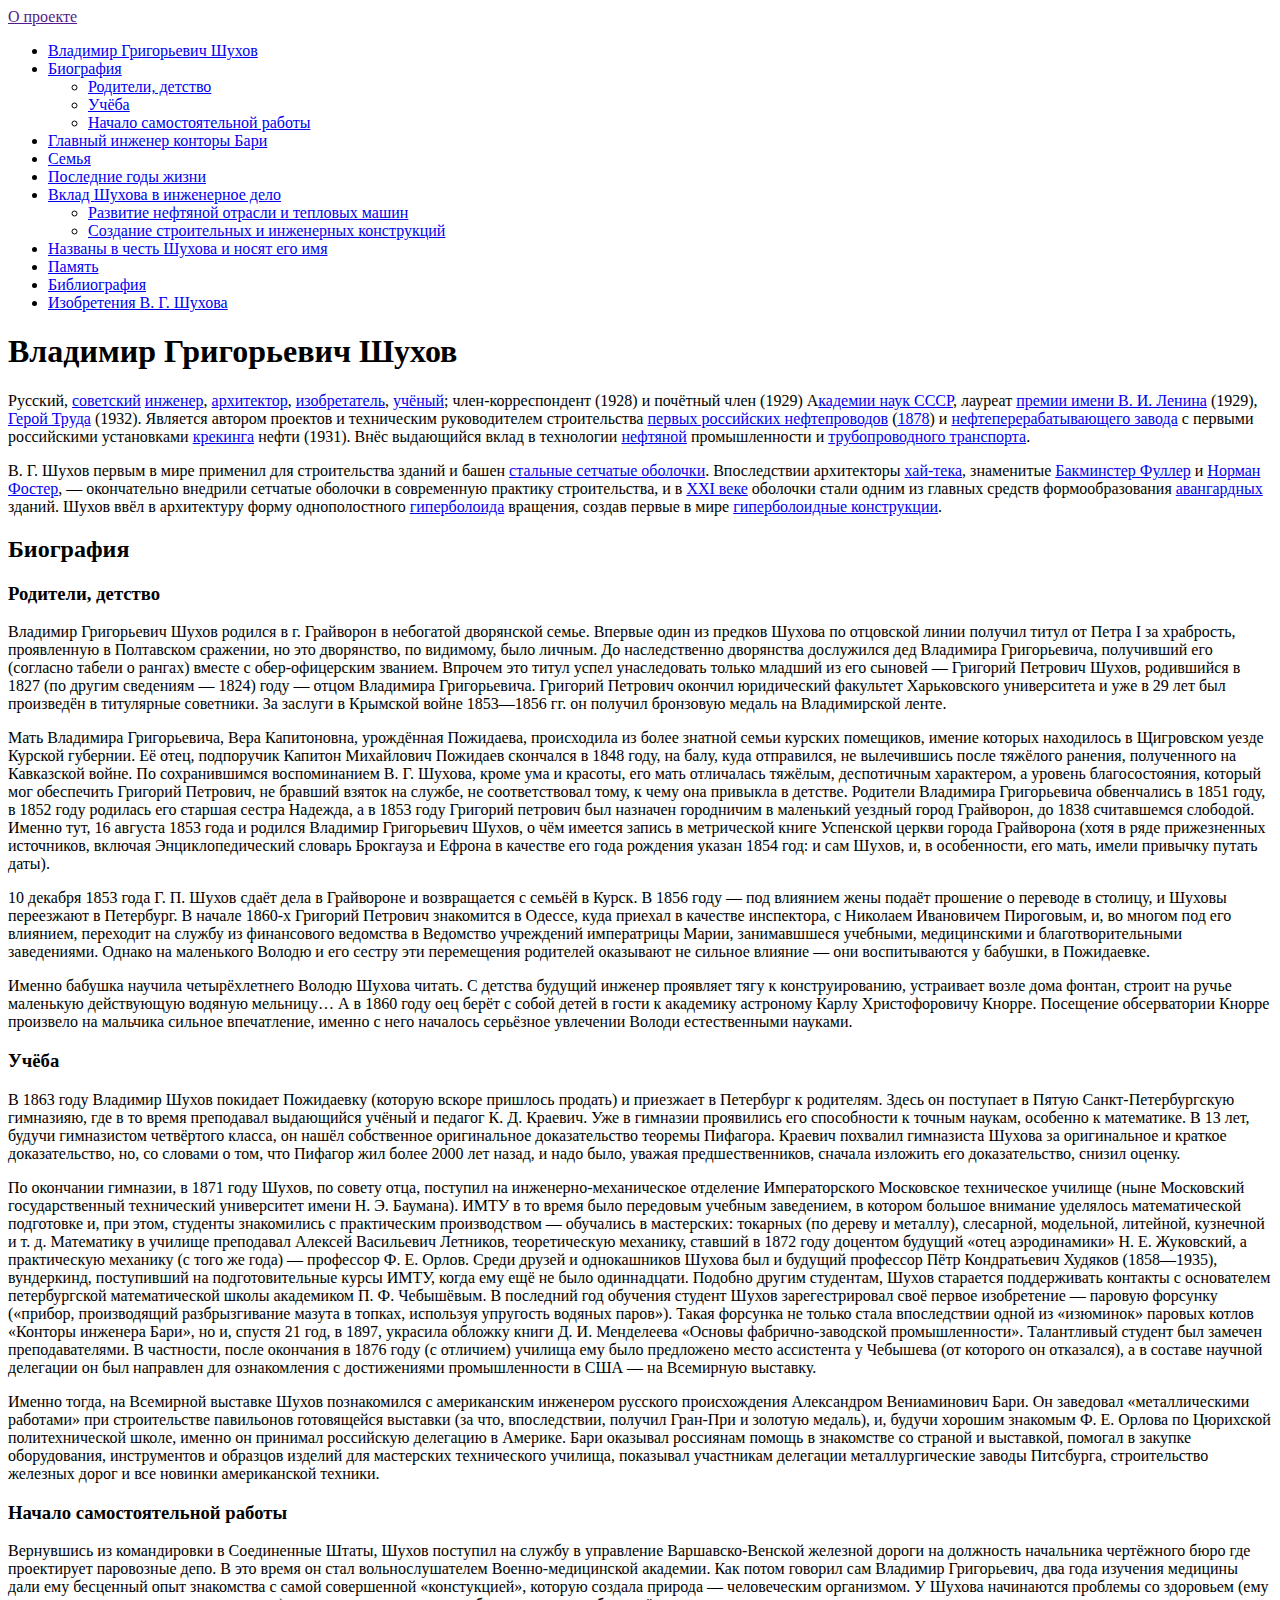
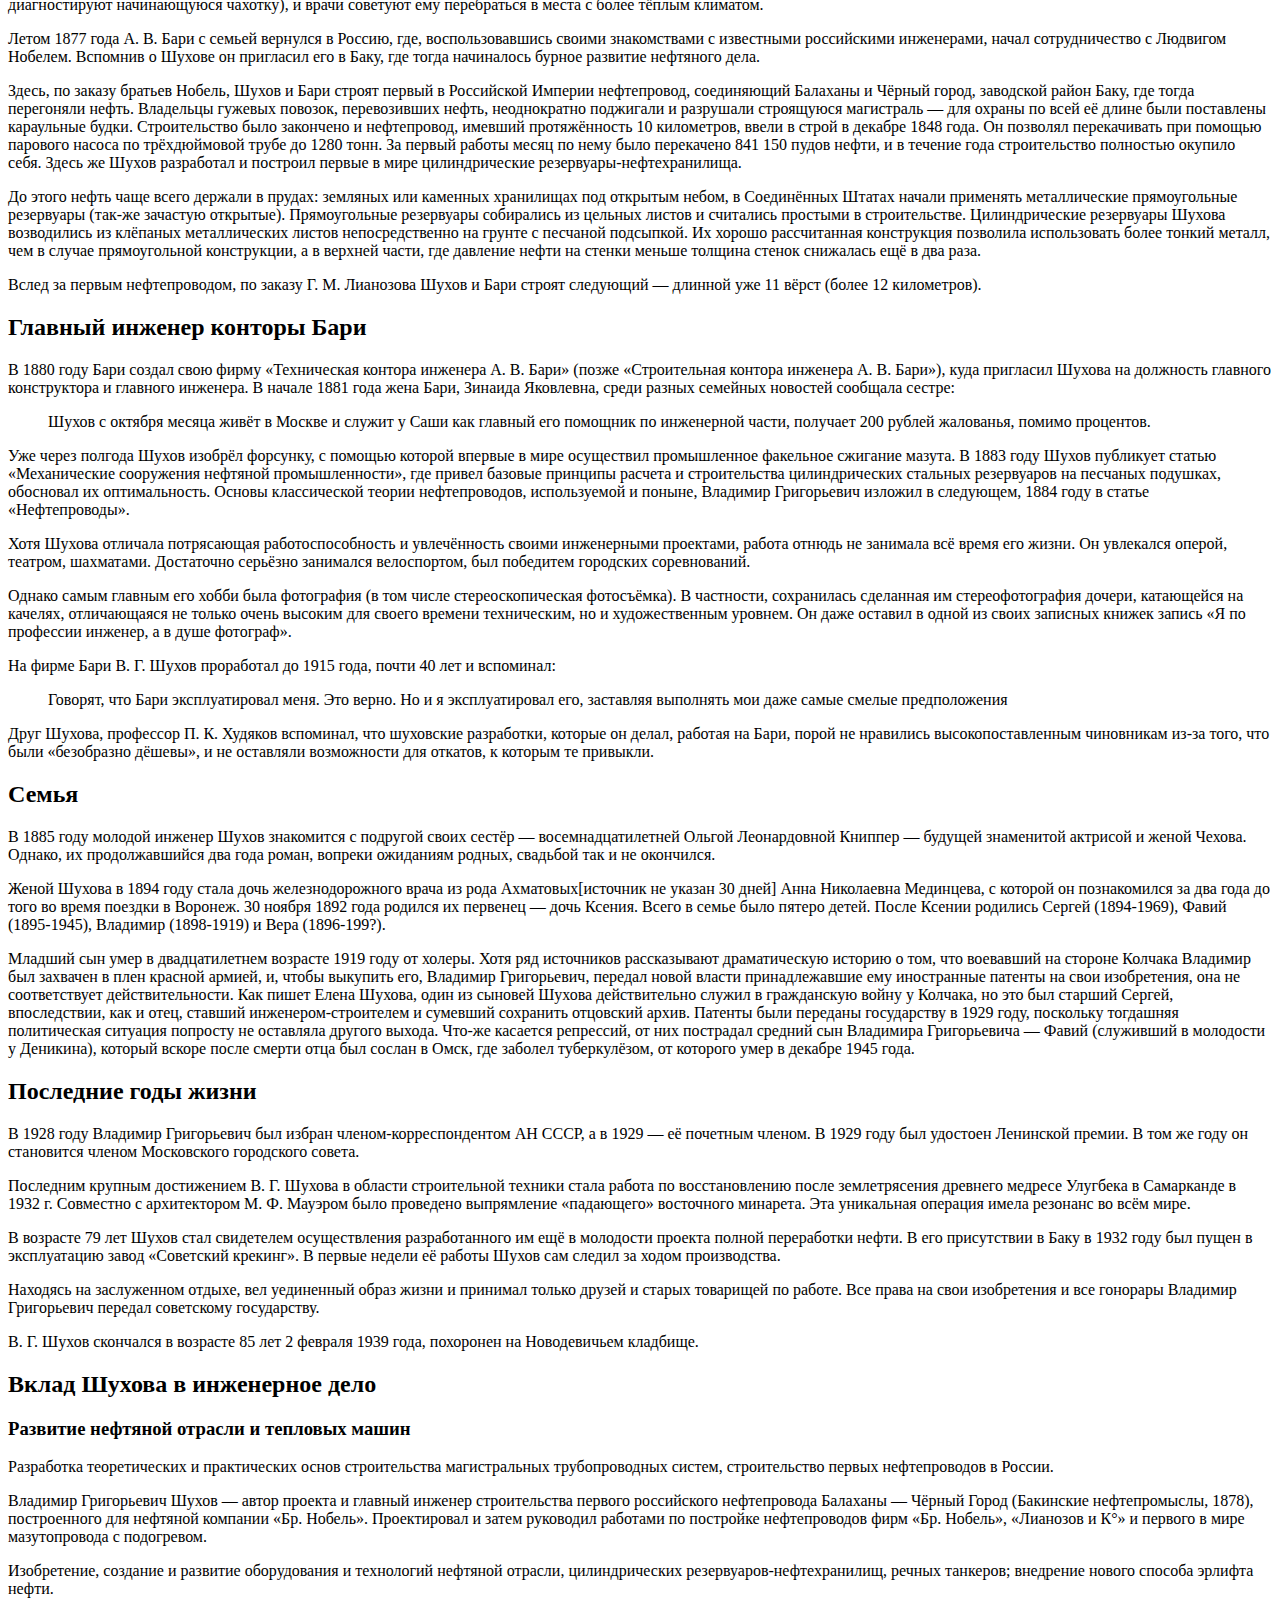
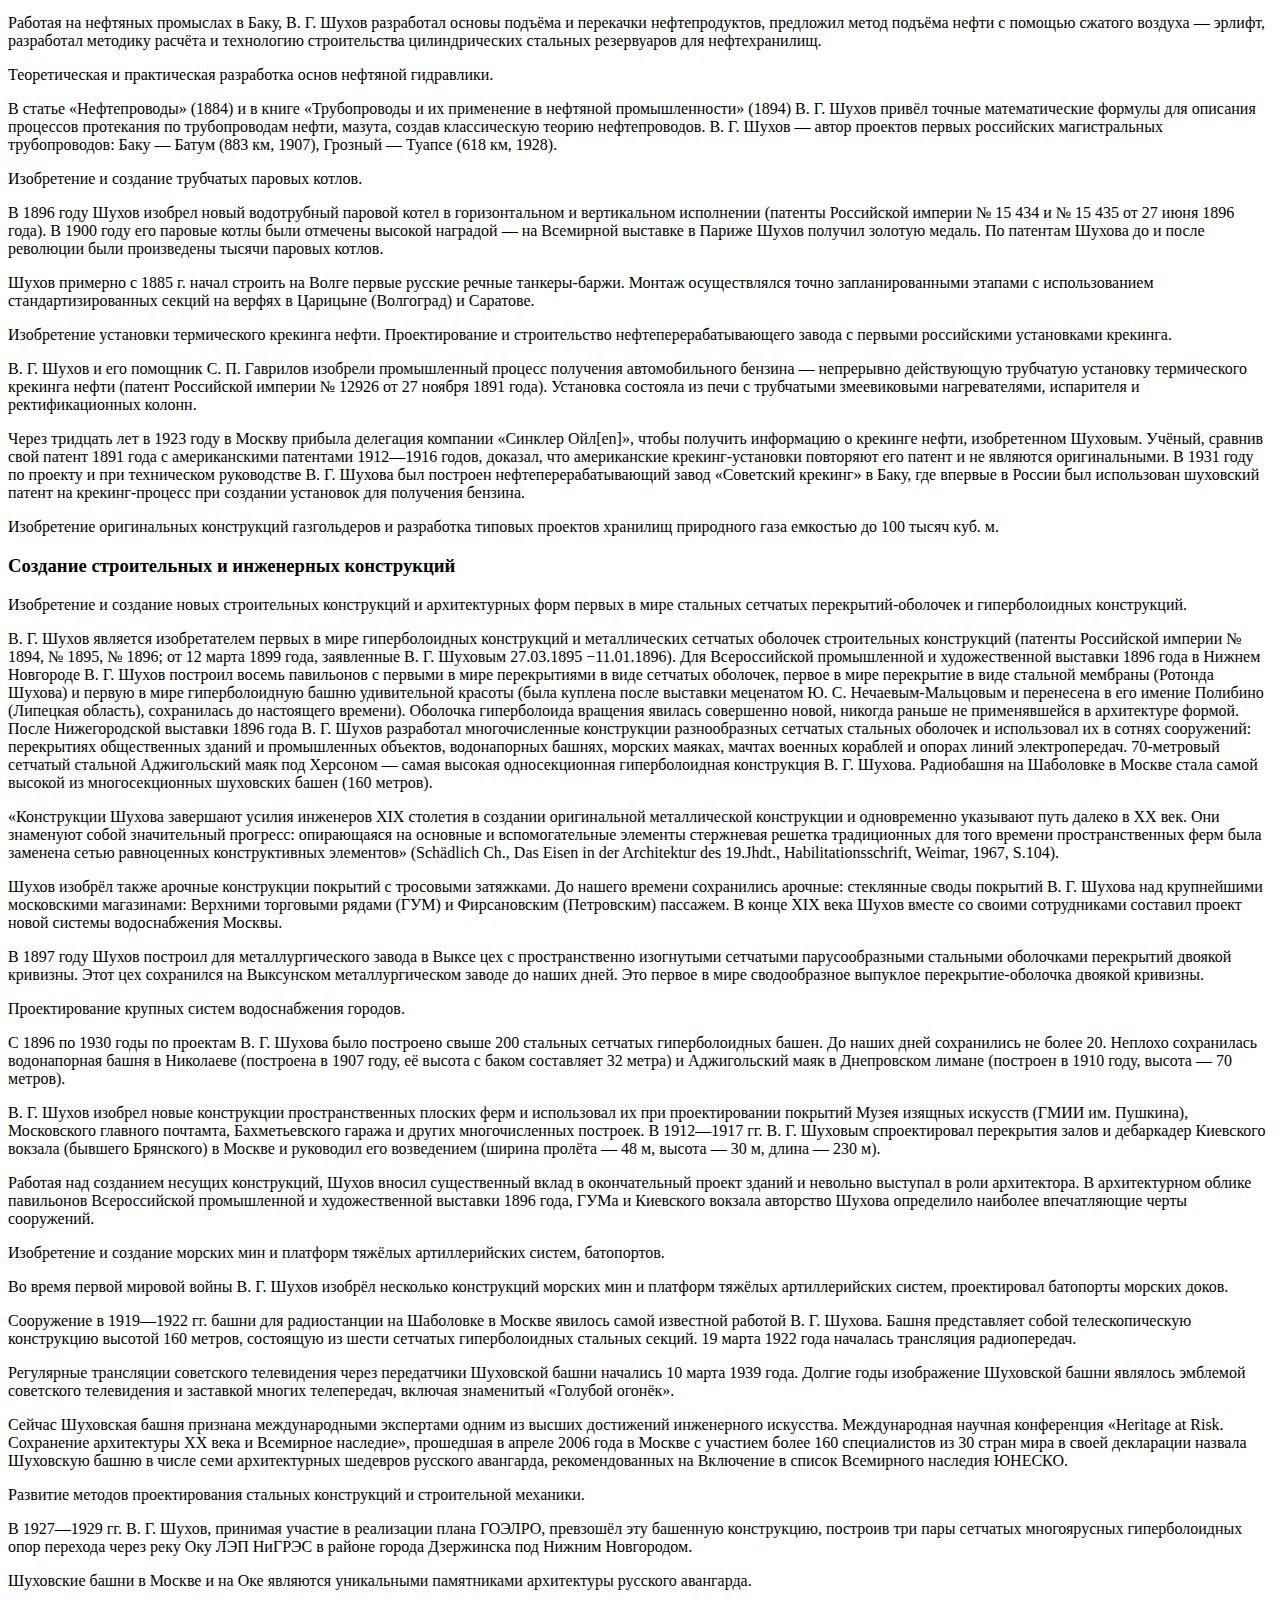
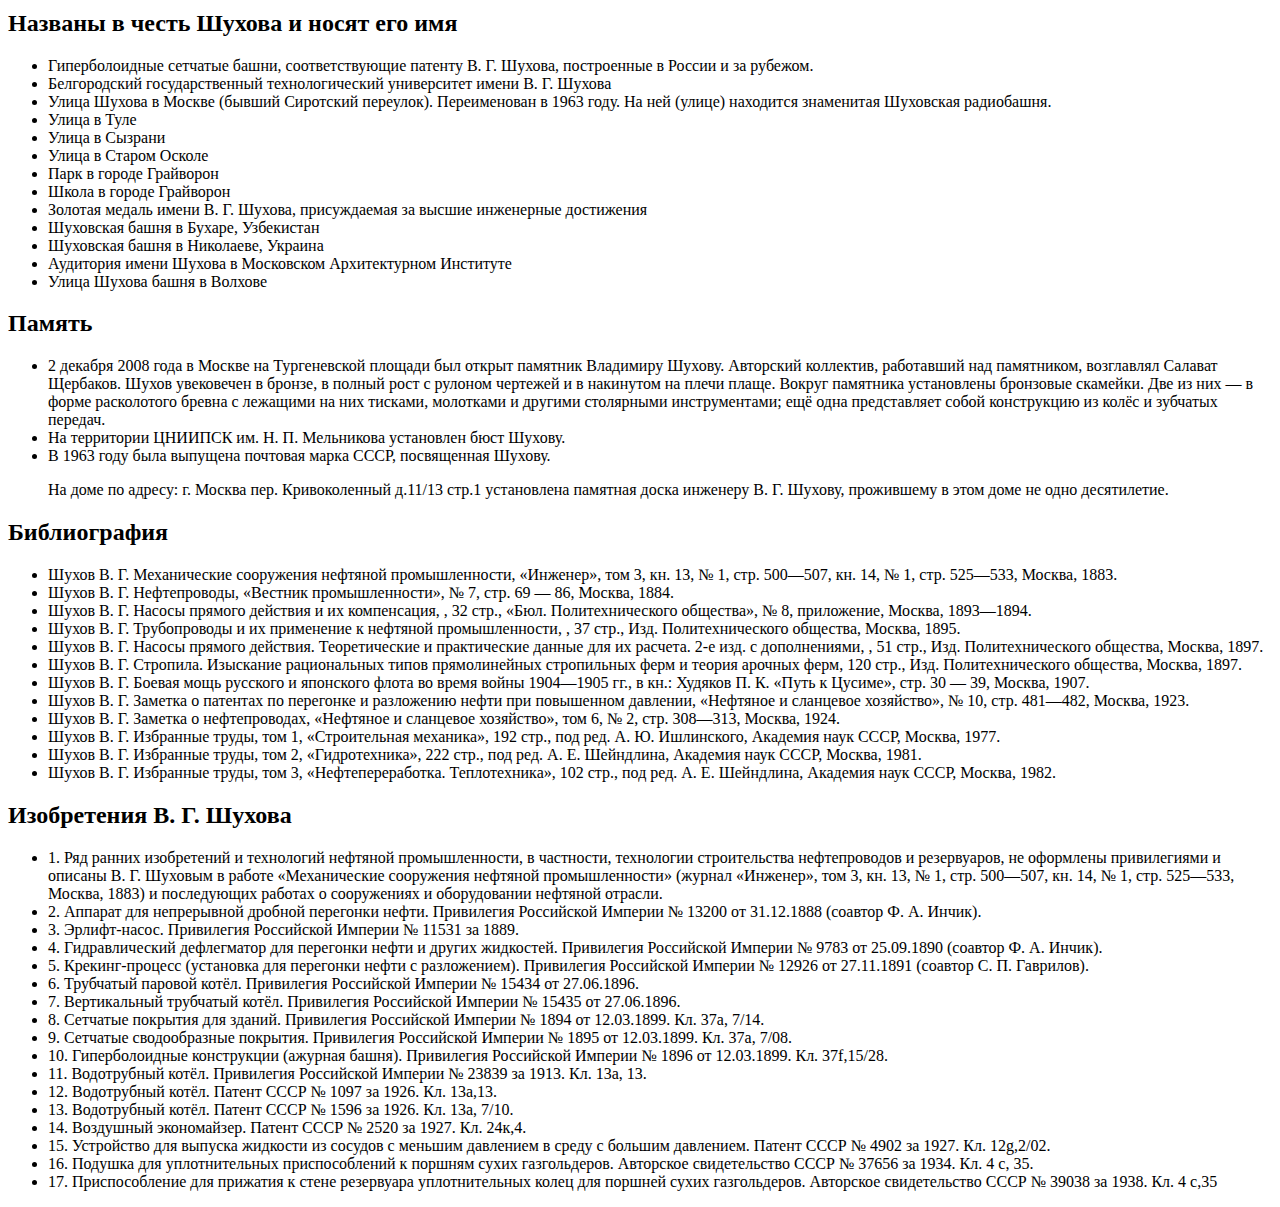
==== itsmeyuleek/shukhov.html @ c59029e2 "создала новый файл Шухов" ====
<!DOCTYPE html>
<html>

  <head>
    <meta charset="utf-8">
    <meta name="viewport" content="width=device-width">
    <title>Владимир Григорьевич Шухов</title>
    <link rel="stylesheet" href="stylesheets/style.css">
    <link href="https://fonts.googleapis.com/css?family=PT+Sans+Caption:400,700|PT+Sans:400,400i,700,700i&subset=cyrillic" rel="stylesheet">
    <script src="javascripts/jquery-3.1.1.js" charset="utf-8"></script>
    <script src="javascripts/sidebar.js" charset="utf-8"></script>
    <script src="javascripts/gallery.js" charset="utf-8"></script>
  </head>

  <body>

    <nav class="menubar">
      <a class="logo"href="#"></a>
      <a href="">О проекте</a>
    </nav>

    <nav class="sidebar">
      <ul>
        <li>
          <a href="#s1">Владимир Григорьевич Шухов</a>
        </li>

        <li>
          <a href="#s2">Биография</a>

          <ul>
            <li>
              <a href="#s2s1">Родители, детство</a>
            </li>

            <li>
              <a href="#s2s2">Учёба</a>
            </li>

            <li>
              <a href="#s2s3">Начало самостоятельной работы</a>
            </li>
          </ul>
        </li>

        <li>
          <a href="#s3">Главный инженер конторы Бари</a>
        </li>

        <li>
          <a href="#s4">Семья</a>
        </li>

        <li>
          <a href="#s5">Последние годы жизни</a>
        </li>

        <li>
          <a href="#s6">Вклад Шухова в инженерное дело</a>
          <ul>
            <li>
              <a href="#s6s1">Развитие нефтяной отрасли и тепловых машин</a>
            </li>

            <li>
              <a href="#s6s2">Создание строительных и инженерных конструкций</a>
            </li>
          </ul>
        </li>

        <li>
          <a href="#s7">Названы в честь Шухова и носят его имя</a>
        </li>

        <li>
          <a href="#s8">Память</a>
        </li>

        <li>
          <a href="#s9">Библиография</a>
        </li>

        <li>
          <a href="#s10">Изобретения В. Г. Шухова</a>
        </li>
      </ul>
    </nav>

    <article>
      <h1 id="s1">Владимир Григорьевич Шухов</h1>
      <p>Русский, <a target="_blank" href="https://ru.wikipedia.org/wiki/%D0%A1%D0%BE%D0%B2%D0%B5%D1%82%D1%81%D0%BA%D0%B8%D0%B9">советский</a> <a target="_blank" href="https://ru.wikipedia.org/wiki/%D0%98%D0%BD%D0%B6%D0%B5%D0%BD%D0%B5%D1%80">инженер</a>, <a target="_blank" href="https://ru.wikipedia.org/wiki/%D0%90%D1%80%D1%85%D0%B8%D1%82%D0%B5%D0%BA%D1%82%D0%BE%D1%80">архитектор</a>, <a target="_blank" href="https://ru.wikipedia.org/wiki/%D0%98%D0%B7%D0%BE%D0%B1%D1%80%D0%B5%D1%82%D0%B0%D1%82%D0%B5%D0%BB%D1%8C">изобретатель</a>, <a target="_blank" href="https://ru.wikipedia.org/wiki/%D0%A3%D1%87%D1%91%D0%BD%D1%8B%D0%B9">учёный</a>; член-корреспондент (1928) и почётный член (1929) А<a target="_blank" href="https://ru.wikipedia.org/wiki/%D0%90%D0%BA%D0%B0%D0%B4%D0%B5%D0%BC%D0%B8%D1%8F_%D0%BD%D0%B0%D1%83%D0%BA_%D0%A1%D0%A1%D0%A1%D0%A0">кадемии наук СССР</a>, лауреат <a target="_blank" href="https://ru.wikipedia.org/wiki/%D0%9B%D0%B0%D1%83%D1%80%D0%B5%D0%B0%D1%82%D1%8B_%D0%BF%D1%80%D0%B5%D0%BC%D0%B8%D0%B8_%D0%B8%D0%BC%D0%B5%D0%BD%D0%B8_%D0%92._%D0%98._%D0%9B%D0%B5%D0%BD%D0%B8%D0%BD%D0%B0">премии имени В. И. Ленина</a> (1929), <a target="_blank" href="https://ru.wikipedia.org/wiki/%D0%93%D0%B5%D1%80%D0%BE%D0%B9_%D0%A2%D1%80%D1%83%D0%B4%D0%B0">Герой Труда</a> (1932). Является автором проектов и техническим руководителем строительства <a target="_blank" href="https://ru.wikipedia.org/wiki/%D0%9D%D0%B5%D1%84%D1%82%D0%B5%D0%BF%D1%80%D0%BE%D0%B2%D0%BE%D0%B4_%D0%91%D0%B0%D0%BB%D0%B0%D1%85%D0%B0%D0%BD%D1%8B_%E2%80%94_%D0%A7%D1%91%D1%80%D0%BD%D1%8B%D0%B9_%D0%B3%D0%BE%D1%80%D0%BE%D0%B4">первых российских нефтепроводов</a> (<a target="_blank" href="https://ru.wikipedia.org/wiki/1878_%D0%B3%D0%BE%D0%B4">1878</a>) и <a target="_blank" href="https://ru.wikipedia.org/wiki/%D0%9D%D0%B5%D1%84%D1%82%D0%B5%D0%BF%D0%B5%D1%80%D0%B5%D1%80%D0%B0%D0%B1%D0%B0%D1%82%D1%8B%D0%B2%D0%B0%D1%8E%D1%89%D0%B8%D0%B9_%D0%B7%D0%B0%D0%B2%D0%BE%D0%B4">нефтеперерабатывающего завода</a> с первыми российскими установками <a target="_blank" href="https://ru.wikipedia.org/wiki/%D0%9A%D1%80%D0%B5%D0%BA%D0%B8%D0%BD%D0%B3">крекинга</a> нефти (1931). Внёс выдающийся вклад в технологии <a target="_blank" href="https://ru.wikipedia.org/wiki/%D0%9D%D0%B5%D1%84%D1%82%D1%8C">нефтяной</a> промышленности и <a target="_blank" href="https://ru.wikipedia.org/wiki/%D0%9D%D0%B5%D1%84%D1%82%D0%B5%D0%BF%D1%80%D0%BE%D0%B2%D0%BE%D0%B4">трубопроводного транспорта</a>.</p>
      <p>В. Г. Шухов первым в мире применил для строительства зданий и башен <a target="_blank" href="https://ru.wikipedia.org/wiki/%D0%A1%D0%B5%D1%82%D1%87%D0%B0%D1%82%D0%B0%D1%8F_%D0%BE%D0%B1%D0%BE%D0%BB%D0%BE%D1%87%D0%BA%D0%B0_(%D0%B0%D1%80%D1%85%D0%B8%D1%82%D0%B5%D0%BA%D1%82%D1%83%D1%80%D0%B0)">стальные сетчатые оболочки</a>. Впоследствии архитекторы <a target="_blank" href="https://ru.wikipedia.org/wiki/%D0%A5%D0%B0%D0%B9-%D1%82%D0%B5%D0%BA_(%D1%81%D1%82%D0%B8%D0%BB%D1%8C)">хай-тека</a>, знаменитые <a target="_blank" href="https://ru.wikipedia.org/wiki/%D0%A4%D1%83%D0%BB%D0%BB%D0%B5%D1%80,_%D0%A0%D0%B8%D1%87%D0%B0%D1%80%D0%B4_%D0%91%D0%B0%D0%BA%D0%BC%D0%B8%D0%BD%D1%81%D1%82%D0%B5%D1%80">Бакминстер Фуллер</a> и <a target="_blank" href="https://ru.wikipedia.org/wiki/%D0%A4%D0%BE%D1%81%D1%82%D0%B5%D1%80,_%D0%9D%D0%BE%D1%80%D0%BC%D0%B0%D0%BD">Норман Фостер</a>, — окончательно внедрили сетчатые оболочки в современную практику строительства, и в <a target="_blank" href="https://ru.wikipedia.org/wiki/XXI_%D0%B2%D0%B5%D0%BA">XXI веке</a> оболочки стали одним из главных средств формообразования <a target="_blank" href="https://ru.wikipedia.org/wiki/%D0%90%D0%B2%D0%B0%D0%BD%D0%B3%D0%B0%D1%80%D0%B4_(%D0%B8%D1%81%D0%BA%D1%83%D1%81%D1%81%D1%82%D0%B2%D0%BE)">авангардных</a> зданий. Шухов ввёл в архитектуру форму однополостного <a target="_blank" href="https://ru.wikipedia.org/wiki/%D0%93%D0%B8%D0%BF%D0%B5%D1%80%D0%B1%D0%BE%D0%BB%D0%BE%D0%B8%D0%B4">гиперболоида</a> вращения, создав первые в мире <a target="_blank" href="https://ru.wikipedia.org/wiki/%D0%93%D0%B8%D0%BF%D0%B5%D1%80%D0%B1%D0%BE%D0%BB%D0%BE%D0%B8%D0%B4%D0%BD%D1%8B%D0%B5_%D0%BA%D0%BE%D0%BD%D1%81%D1%82%D1%80%D1%83%D0%BA%D1%86%D0%B8%D0%B8">гиперболоидные конструкции</a>.</p>

      <h2 id="s2">Биография</h2>
      
      <h3 id="s2s1">Родители, детство</h3>
      <p>Владимир Григорьевич Шухов родился в г. Грайворон в небогатой дворянской семье. Впервые один из предков Шухова по отцовской линии получил титул от Петра I за храбрость, проявленную в Полтавском сражении, но это дворянство, по видимому, было личным. До наследственно дворянства дослужился дед Владимира Григорьевича, получивший его (согласно табели о рангах) вместе с обер-офицерским званием. Впрочем это титул успел унаследовать только младший из его сыновей — Григорий Петрович Шухов, родившийся в 1827 (по другим сведениям — 1824) году — отцом Владимира Григорьевича. Григорий Петрович окончил юридический факультет Харьковского университета и уже в 29 лет был произведён в титулярные советники. За заслуги в Крымской войне 1853—1856 гг. он получил бронзовую медаль на Владимирской ленте.</p>
      <p>Мать Владимира Григорьевича, Вера Капитоновна, урождённая Пожидаева, происходила из более знатной семьи курских помещиков, имение которых находилось в Щигровском уезде Курской губернии. Её отец, подпоручик Капитон Михайлович Пожидаев скончался в 1848 году, на балу, куда отправился, не вылечившись после тяжёлого ранения, полученного на Кавказской войне. По сохранившимся воспоминанием В. Г. Шухова, кроме ума и красоты, его мать отличалась тяжёлым, деспотичным характером, а уровень благосостояния, который мог обеспечить Григорий Петрович, не бравший взяток на службе, не соответствовал тому, к чему она привыкла в детстве. Родители Владимира Григорьевича обвенчались в 1851 году, в 1852 году родилась его старшая сестра Надежда, а в 1853 году Григорий петрович был назначен городничим в маленький уездный город Грайворон, до 1838 считавшемся слободой. Именно тут, 16 августа 1853 года и родился Владимир Григорьевич Шухов, о чём имеется запись в метрической книге Успенской церкви города Грайворона (хотя в ряде прижезненных источников, включая Энциклопедический словарь Брокгауза и Ефрона в качестве его года рождения указан 1854 год: и сам Шухов, и, в особенности, его мать, имели привычку путать даты).</p>
      <p>10 декабря 1853 года Г. П. Шухов сдаёт дела в Грайвороне и возвращается с семьёй в Курск. В 1856 году — под влиянием жены подаёт прошение о переводе в столицу, и Шуховы переезжают в Петербург. В начале 1860-х Григорий Петрович знакомится в Одессе, куда приехал в качестве инспектора, с Николаем Ивановичем Пироговым, и, во многом под его влиянием, переходит на службу из финансового ведомства в Ведомство учреждений императрицы Марии, занимавшшеся учебными, медицинскими и благотворительными заведениями. Однако на маленького Володю и его сестру эти перемещения родителей оказывают не сильное влияние — они воспитываются у бабушки, в Пожидаевке.</p>
      <p>Именно бабушка научила четырёхлетнего Володю Шухова читать. С детства будущий инженер проявляет тягу к конструированию, устраивает возле дома фонтан, строит на ручье маленькую действующую водяную мельницу… А в 1860 году оец берёт с собой детей в гости к академику астроному Карлу Христофоровичу Кнорре. Посещение обсерватории Кнорре произвело на мальчика сильное впечатление, именно с него началось серьёзное увлечении Володи естественными науками.</p>

      <h3 id="s2s2">Учёба</h3>
      <p>В 1863 году Владимир Шухов покидает Пожидаевку (которую вскоре пришлось продать) и приезжает в Петербург к родителям. Здесь он поступает в Пятую Санкт-Петербургскую гимназияю, где в то время преподавал выдающийся учёный и педагог К. Д. Краевич. Уже в гимназии проявились его способности к точным наукам, особенно к математике. В 13 лет, будучи гимназистом четвёртого класса, он нашёл собственное оригинальное доказательство теоремы Пифагора. Краевич похвалил гимназиста Шухова за оригинальное и краткое доказательство, но, со словами о том, что Пифагор жил более 2000 лет назад, и надо было, уважая предшественников, сначала изложить его доказательство, снизил оценку.</p>
      <p>По окончании гимназии, в 1871 году Шухов, по совету отца, поступил на инженерно-механическое отделение Императорского Московское техническое училище (ныне Московский государственный технический университет имени Н. Э. Баумана). ИМТУ в то время было передовым учебным заведением, в котором большое внимание уделялось математической подготовке и, при этом, студенты знакомились с практическим производством — обучались в мастерских: токарных (по дереву и металлу), слесарной, модельной, литейной, кузнечной и т. д. Математику в училище преподавал Алексей Васильевич Летников, теоретическую механику, ставший в 1872 году доцентом будущий «отец аэродинамики» Н. Е. Жуковский, а практическую механику (с того же года) — профессор Ф. Е. Орлов. Среди друзей и однокашников Шухова был и будущий профессор Пётр Кондратьевич Худяков (1858—1935), вундеркинд, поступивший на подготовительные курсы ИМТУ, когда ему ещё не было одиннадцати. Подобно другим студентам, Шухов старается поддерживать контакты с основателем петербургской математической школы академиком П. Ф. Чебышёвым. В последний год обучения студент Шухов зарегестрировал своё первое изобретение — паровую форсунку («прибор, производящий разбрызгивание мазута в топках, используя упругость водяных паров»). Такая форсунка не только стала впоследствии одной из «изюминок» паровых котлов «Конторы инженера Бари», но и, спустя 21 год, в 1897, украсила обложку книги Д. И. Менделеева «Основы фабрично-заводской промышленности». Талантливый студент был замечен преподавателями. В частности, после окончания в 1876 году (с отличием) училища ему было предложено место ассистента у Чебышева (от которого он отказался), а в составе научной делегации он был направлен для ознакомления с достижениями промышленности в США — на Всемирную выставку.</p>
      <p>Именно тогда, на Всемирной выставке Шухов познакомился с американским инженером русского происхождения Александром Вениаминович Бари. Он заведовал «металлическими работами» при строительстве павильонов готовящейся выставки (за что, впоследствии, получил Гран-При и золотую медаль), и, будучи хорошим знакомым Ф. Е. Орлова по Цюрихской политехнической школе, именно он принимал российскую делегацию в Америке. Бари оказывал россиянам помощь в знакомстве со страной и выставкой, помогал в закупке оборудования, инструментов и образцов изделий для мастерских технического училища, показывал участникам делегации металлургические заводы Питсбурга, строительство железных дорог и все новинки американской техники.</p>

      <h3 id="s2s3">Начало самостоятельной работы</h3>
      <p>Вернувшись из командировки в Соединенные Штаты, Шухов поступил на службу в управление Варшавско-Венской железной дороги на должность начальника чертёжного бюро где проектирует паровозные депо. В это время он стал вольнослушателем Военно-медицинской академии. Как потом говорил сам Владимир Григорьевич, два года изучения медицины дали ему бесценный опыт знакомства с самой совершенной «констукцией», которую создала природа — человеческим организмом. У Шухова начинаются проблемы со здоровьем (ему диагностируют начинающуюся чахотку), и врачи советуют ему перебраться в места с более тёплым климатом.</p>
      <p>Летом 1877 года А. В. Бари с семьей вернулся в Россию, где, воспользовавшись своими знакомствами с известными российскими инженерами, начал сотрудничество с Людвигом Нобелем. Вспомнив о Шухове он пригласил его в Баку, где тогда начиналось бурное развитие нефтяного дела.</p>
      <p>Здесь, по заказу братьев Нобель, Шухов и Бари строят первый в Российской Империи нефтепровод, соединяющий Балаханы и Чёрный город, заводской район Баку, где тогда перегоняли нефть. Владельцы гужевых повозок, перевозивших нефть, неоднократно поджигали и разрушали строящуюся магистраль — для охраны по всей её длине были поставлены караульные будки. Строительство было закончено и нефтепровод, имевший протяжённость 10 километров, ввели в строй в декабре 1848 года. Он позволял перекачивать при помощью парового насоса по трёхдюймовой трубе до 1280 тонн. За первый работы месяц по нему было перекачено 841 150 пудов нефти, и в течение года строительство полностью окупило себя. Здесь же Шухов разработал и построил первые в мире цилиндрические резервуары-нефтехранилища.</p>
      <p>До этого нефть чаще всего держали в прудах: земляных или каменных хранилищах под открытым небом, в Соединённых Штатах начали применять металлические прямоугольные резервуары (так-же зачастую открытые). Прямоугольные резервуары собирались из цельных листов и считались простыми в строительстве. Цилиндрические резервуары Шухова возводились из клёпаных металлических листов непосредственно на грунте с песчаной подсыпкой. Их хорошо рассчитанная конструкция позволила использовать более тонкий металл, чем в случае прямоугольной конструкции, а в верхней части, где давление нефти на стенки меньше толщина стенок снижалась ещё в два раза.</p>
      <p>Вслед за первым нефтепроводом, по заказу Г. М. Лианозова Шухов и Бари строят следующий — длинной уже 11 вёрст (более 12 километров).</p>

      <h2 id="s3">Главный инженер конторы Бари</h2>
      <p>В 1880 году Бари создал свою фирму «Техническая контора инженера А. В. Бари» (позже «Строительная контора инженера А. В. Бари»), куда пригласил Шухова на должность главного конструктора и главного инженера. В начале 1881 года жена Бари, Зинаида Яковлевна, среди разных семейных новостей сообщала сестре:</p>
      <blockquote>Шухов с октября месяца живёт в Москве и служит у Саши как главный его помощник по инженерной части, получает 200 рублей жалованья, помимо процентов.</blockquote>
      <p>Уже через полгода Шухов изобрёл форсунку, с помощью которой впервые в мире осуществил промышленное факельное сжигание мазута. В 1883 году Шухов публикует статью «Механические сооружения нефтяной промышленности», где привел базовые принципы расчета и строительства цилиндрических стальных резервуаров на песчаных подушках, обосновал их оптимальность. Основы классической теории нефтепроводов, используемой и поныне, Владимир Григорьевич изложил в следующем, 1884 году в статье «Нефтепроводы».</p>
      <p>Хотя Шухова отличала потрясающая работоспособность и увлечённость своими инженерными проектами, работа отнюдь не занимала всё время его жизни. Он увлекался оперой, театром, шахматами. Достаточно серьёзно занимался велоспортом, был победитем городских соревнований.</p>
      <p>Однако самым главным его хобби была фотография (в том числе стереоскопическая фотосъёмка). В частности, сохранилась сделанная им стереофотография дочери, катающейся на качелях, отличающаяся не только очень высоким для своего времени техническим, но и художественным уровнем. Он даже оставил в одной из своих записных книжек запись «Я по профессии инженер, а в душе фотограф».</p>
      <p>На фирме Бари В. Г. Шухов проработал до 1915 года, почти 40 лет и вспоминал:</p>
      <blockquote>Говорят, что Бари эксплуатировал меня. Это верно. Но и я эксплуатировал его, заставляя выполнять мои даже самые смелые предположения</blockquote>
      <p>Друг Шухова, профессор П. К. Худяков вспоминал, что шуховские разработки, которые он делал, работая на Бари, порой не нравились высокопоставленным чиновникам из-за того, что были «безобразно дёшевы», и не оставляли возможности для откатов, к которым те привыкли.</p>

      <h2 id="s4">Семья</h2>
      <p>В 1885 году молодой инженер Шухов знакомится с подругой своих сестёр — восемнадцатилетней Ольгой Леонардовной Книппер — будущей знаменитой актрисой и женой Чехова. Однако, их продолжавшийся два года роман, вопреки ожиданиям родных, свадьбой так и не окончился.</p>
      <p>Женой Шухова в 1894 году стала дочь железнодорожного врача из рода Ахматовых[источник не указан 30 дней] Анна Николаевна Мединцева, с которой он познакомился за два года до того во время поездки в Воронеж. 30 ноября 1892 года родился их первенец — дочь Ксения. Всего в семье было пятеро детей. После Ксении родились Сергей (1894-1969), Фавий (1895-1945), Владимир (1898-1919) и Вера (1896-199?).</p>
      <p>Младший сын умер в двадцатилетнем возрасте 1919 году от холеры. Хотя ряд источников рассказывают драматическую историю о том, что воевавший на стороне Колчака Владимир был захвачен в плен красной армией, и, чтобы выкупить его, Владимир Григорьевич, передал новой власти принадлежавшие ему иностранные патенты на свои изобретения, она не соответствует действительности. Как пишет Елена Шухова, один из сыновей Шухова действительно служил в гражданскую войну у Колчака, но это был старший Сергей, впоследствии, как и отец, ставший инженером-строителем и сумевший сохранить отцовский архив. Патенты были переданы государству в 1929 году, поскольку тогдашняя политическая ситуация попросту не оставляла другого выхода. Что-же касается репрессий, от них пострадал средний сын Владимира Григорьевича — Фавий (служивший в молодости у Деникина), который вскоре после смерти отца был сослан в Омск, где заболел туберкулёзом, от которого умер в декабре 1945 года.</p>

      <h2 id="s5">Последние годы жизни</h2>
      <p>В 1928 году Владимир Григорьевич был избран членом-корреспондентом АН СССР, а в 1929 — её почетным членом. В 1929 году был удостоен Ленинской премии. В том же году он становится членом Московского городского совета.</p>
      <p>Последним крупным достижением В. Г. Шухова в области строительной техники стала работа по восстановлению после землетрясения древнего медресе Улугбека в Самарканде в 1932 г. Совместно с архитектором М. Ф. Мауэром было проведено выпрямление «падающего» восточного минарета. Эта уникальная операция имела резонанс во всём мире.</p>
      <p>В возрасте 79 лет Шухов стал свидетелем осуществления разработанного им ещё в молодости проекта полной переработки нефти. В его присутствии в Баку в 1932 году был пущен в эксплуатацию завод «Советский крекинг». В первые недели её работы Шухов сам следил за ходом производства.</p>
      <p>Находясь на заслуженном отдыхе, вел уединенный образ жизни и принимал только друзей и старых товарищей по работе. Все права на свои изобретения и все гонорары Владимир Григорьевич передал советскому государству.</p>
      <p>В. Г. Шухов скончался в возрасте 85 лет 2 февраля 1939 года, похоронен на Новодевичьем кладбище.</p>

      <h2 id="s6">Вклад Шухова в инженерное дело</h2>

      <h3 id="s6s1">Развитие нефтяной отрасли и тепловых машин</h3>
      <p>Разработка теоретических и практических основ строительства магистральных трубопроводных систем, строительство первых нефтепроводов в России.</p>
      <p>Владимир Григорьевич Шухов — автор проекта и главный инженер строительства первого российского нефтепровода Балаханы — Чёрный Город (Бакинские нефтепромыслы, 1878), построенного для нефтяной компании «Бр. Нобель». Проектировал и затем руководил работами по постройке нефтепроводов фирм «Бр. Нобель», «Лианозов и К°» и первого в мире мазутопровода с подогревом.</p>
      <p>Изобретение, создание и развитие оборудования и технологий нефтяной отрасли, цилиндрических резервуаров-нефтехранилищ, речных танкеров; внедрение нового способа эрлифта нефти.</p>
      <p>Работая на нефтяных промыслах в Баку, В. Г. Шухов разработал основы подъёма и перекачки нефтепродуктов, предложил метод подъёма нефти с помощью сжатого воздуха — эрлифт, разработал методику расчёта и технологию строительства цилиндрических стальных резервуаров для нефтехранилищ.</p>
      <p>Теоретическая и практическая разработка основ нефтяной гидравлики.</p>
      <p>В статье «Нефтепроводы» (1884) и в книге «Трубопроводы и их применение в нефтяной промышленности» (1894) В. Г. Шухов привёл точные математические формулы для описания процессов протекания по трубопроводам нефти, мазута, создав классическую теорию нефтепроводов. В. Г. Шухов — автор проектов первых российских магистральных трубопроводов: Баку — Батум (883 км, 1907), Грозный — Туапсе (618 км, 1928).</p>
      <p>Изобретение и создание трубчатых паровых котлов.</p>
      <p>В 1896 году Шухов изобрел новый водотрубный паровой котел в горизонтальном и вертикальном исполнении (патенты Российской империи № 15 434 и № 15 435 от 27 июня 1896 года). В 1900 году его паровые котлы были отмечены высокой наградой — на Всемирной выставке в Париже Шухов получил золотую медаль. По патентам Шухова до и после революции были произведены тысячи паровых котлов.</p>
      <p>Шухов примерно с 1885 г. начал строить на Волге первые русские речные танкеры-баржи. Монтаж осуществлялся точно запланированными этапами с использованием стандартизированных секций на верфях в Царицыне (Волгоград) и Саратове.</p>
      <p>Изобретение установки термического крекинга нефти. Проектирование и строительство нефтеперерабатывающего завода с первыми российскими установками крекинга.</p>
      <p>В. Г. Шухов и его помощник С. П. Гаврилов изобрели промышленный процесс получения автомобильного бензина — непрерывно действующую трубчатую установку термического крекинга нефти (патент Российской империи № 12926 от 27 ноября 1891 года). Установка состояла из печи с трубчатыми змеевиковыми нагревателями, испарителя и ректификационных колонн.</p>
      <p>Через тридцать лет в 1923 году в Москву прибыла делегация компании «Синклер Ойл[en]», чтобы получить информацию о крекинге нефти, изобретенном Шуховым. Учёный, сравнив свой патент 1891 года с американскими патентами 1912—1916 годов, доказал, что американские крекинг-установки повторяют его патент и не являются оригинальными. В 1931 году по проекту и при техническом руководстве В. Г. Шухова был построен нефтеперерабатывающий завод «Советский крекинг» в Баку, где впервые в России был использован шуховский патент на крекинг-процесс при создании установок для получения бензина.</p>
      <p>Изобретение оригинальных конструкций газгольдеров и разработка типовых проектов хранилищ природного газа емкостью до 100 тысяч куб. м.</p>

      <h3 id="s6s2">Создание строительных и инженерных конструкций</h3>
      <p>Изобретение и создание новых строительных конструкций и архитектурных форм первых в мире стальных сетчатых перекрытий-оболочек и гиперболоидных конструкций.</p>
      <p>В. Г. Шухов является изобретателем первых в мире гиперболоидных конструкций и металлических сетчатых оболочек строительных конструкций (патенты Российской империи № 1894, № 1895, № 1896; от 12 марта 1899 года, заявленные В. Г. Шуховым 27.03.1895 −11.01.1896). Для Всероссийской промышленной и художественной выставки 1896 года в Нижнем Новгороде В. Г. Шухов построил восемь павильонов с первыми в мире перекрытиями в виде сетчатых оболочек, первое в мире перекрытие в виде стальной мембраны (Ротонда Шухова) и первую в мире гиперболоидную башню удивительной красоты (была куплена после выставки меценатом Ю. С. Нечаевым-Мальцовым и перенесена в его имение Полибино (Липецкая область), сохранилась до настоящего времени). Оболочка гиперболоида вращения явилась совершенно новой, никогда раньше не применявшейся в архитектуре формой. После Нижегородской выставки 1896 года В. Г. Шухов разработал многочисленные конструкции разнообразных сетчатых стальных оболочек и использовал их в сотнях сооружений: перекрытиях общественных зданий и промышленных объектов, водонапорных башнях, морских маяках, мачтах военных кораблей и опорах линий электропередач. 70-метровый сетчатый стальной Аджигольский маяк под Херсоном — самая высокая односекционная гиперболоидная конструкция В. Г. Шухова. Радиобашня на Шаболовке в Москве стала самой высокой из многосекционных шуховских башен (160 метров).</p>
      <p>«Конструкции Шухова завершают усилия инженеров XIX столетия в создании оригинальной металлической конструкции и одновременно указывают путь далеко в XX век. Они знаменуют собой значительный прогресс: опирающаяся на основные и вспомогательные элементы стержневая решетка традиционных для того времени пространственных ферм была заменена сетью равноценных конструктивных элементов» (Schädlich Ch., Das Eisen in der Architektur des 19.Jhdt., Habilitationsschrift, Weimar, 1967, S.104).</p>
      <p>Шухов изобрёл также арочные конструкции покрытий с тросовыми затяжками. До нашего времени сохранились арочные: стеклянные своды покрытий В. Г. Шухова над крупнейшими московскими магазинами: Верхними торговыми рядами (ГУМ) и Фирсановским (Петровским) пассажем. В конце XIX века Шухов вместе со своими сотрудниками составил проект новой системы водоснабжения Москвы.</p>
      <p>В 1897 году Шухов построил для металлургического завода в Выксе цех с пространственно изогнутыми сетчатыми парусообразными стальными оболочками перекрытий двоякой кривизны. Этот цех сохранился на Выксунском металлургическом заводе до наших дней. Это первое в мире сводообразное выпуклое перекрытие-оболочка двоякой кривизны.</p>
      <p>Проектирование крупных систем водоснабжения городов.</p>
      <p>С 1896 по 1930 годы по проектам В. Г. Шухова было построено свыше 200 стальных сетчатых гиперболоидных башен. До наших дней сохранились не более 20. Неплохо сохранилась водонапорная башня в Николаеве (построена в 1907 году, её высота с баком составляет 32 метра) и Аджигольский маяк в Днепровском лимане (построен в 1910 году, высота — 70 метров).</p>
      <p>В. Г. Шухов изобрел новые конструкции пространственных плоских ферм и использовал их при проектировании покрытий Музея изящных искусств (ГМИИ им. Пушкина), Московского главного почтамта, Бахметьевского гаража и других многочисленных построек. В 1912—1917 гг. В. Г. Шуховым спроектировал перекрытия залов и дебаркадер Киевского вокзала (бывшего Брянского) в Москве и руководил его возведением (ширина пролёта — 48 м, высота — 30 м, длина — 230 м).</p>
      <p>Работая над созданием несущих конструкций, Шухов вносил существенный вклад в окончательный проект зданий и невольно выступал в роли архитектора. В архитектурном облике павильонов Всероссийской промышленной и художественной выставки 1896 года, ГУМа и Киевского вокзала авторство Шухова определило наиболее впечатляющие черты сооружений.</p>
      <p>Изобретение и создание морских мин и платформ тяжёлых артиллерийских систем, батопортов.</p>
      <p>Во время первой мировой войны В. Г. Шухов изобрёл несколько конструкций морских мин и платформ тяжёлых артиллерийских систем, проектировал батопорты морских доков.</p>
      <p>Сооружение в 1919—1922 гг. башни для радиостанции на Шаболовке в Москве явилось самой известной работой В. Г. Шухова. Башня представляет собой телескопическую конструкцию высотой 160 метров, состоящую из шести сетчатых гиперболоидных стальных секций. 19 марта 1922 года началась трансляция радиопередач.</p>
      <p>Регулярные трансляции советского телевидения через передатчики Шуховской башни начались 10 марта 1939 года. Долгие годы изображение Шуховской башни являлось эмблемой советского телевидения и заставкой многих телепередач, включая знаменитый «Голубой огонёк».</p>
      <p>Сейчас Шуховская башня признана международными экспертами одним из высших достижений инженерного искусства. Международная научная конференция «Heritage at Risk. Сохранение архитектуры XX века и Всемирное наследие», прошедшая в апреле 2006 года в Москве с участием более 160 специалистов из 30 стран мира в своей декларации назвала Шуховскую башню в числе семи архитектурных шедевров русского авангарда, рекомендованных на Включение в список Всемирного наследия ЮНЕСКО.</p>
      <p>Развитие методов проектирования стальных конструкций и строительной механики.</p>
      <p>В 1927—1929 гг. В. Г. Шухов, принимая участие в реализации плана ГОЭЛРО, превзошёл эту башенную конструкцию, построив три пары сетчатых многоярусных гиперболоидных опор перехода через реку Оку ЛЭП НиГРЭС в районе города Дзержинска под Нижним Новгородом.</p>
      <p>Шуховские башни в Москве и на Оке являются уникальными памятниками архитектуры русского авангарда.</p>

      <h2 id="s7">Названы в честь Шухова и носят его имя</h2>
      <ul>
        <li>Гиперболоидные сетчатые башни, соответствующие патенту В. Г. Шухова, построенные в России и за рубежом.</li>
        <li>Белгородский государственный технологический университет имени В. Г. Шухова</li>
        <li>Улица Шухова в Москве (бывший Сиротский переулок). Переименован в 1963 году. На ней (улице) находится знаменитая Шуховская радиобашня.</li>
        <li>Улица в Туле</li>
        <li>Улица в Сызрани</li>
        <li>Улица в Старом Осколе</li>
        <li>Парк в городе Грайворон</li>
        <li>Школа в городе Грайворон</li>
        <li>Золотая медаль имени В. Г. Шухова, присуждаемая за высшие инженерные достижения</li>
        <li>Шуховская башня в Бухаре, Узбекистан</li>
        <li>Шуховская башня в Николаеве, Украина</li>
        <li>Аудитория имени Шухова в Московском Архитектурном Институте</li>
        <li>Улица Шухова башня в Волхове</li>
      </ul>

      <h2 id="s8">Память</h2>
      <ul>
        <li>2 декабря 2008 года в Москве на Тургеневской площади был открыт памятник Владимиру Шухову. Авторский коллектив, работавший над памятником, возглавлял Салават Щербаков. Шухов увековечен в бронзе, в полный рост с рулоном чертежей и в накинутом на плечи плаще. Вокруг памятника установлены бронзовые скамейки. Две из них — в форме расколотого бревна с лежащими на них тисками, молотками и другими столярными инструментами; ещё одна представляет собой конструкцию из колёс и зубчатых передач.</li>
        <li>На территории ЦНИИПСК им. Н. П. Мельникова установлен бюст Шухову.</li>
        <li>В 1963 году была выпущена почтовая марка СССР, посвященная Шухову.</li>
        <p>На доме по адресу: г. Москва пер. Кривоколенный д.11/13 стр.1 установлена памятная доска инженеру В. Г. Шухову, прожившему в этом доме не одно десятилетие.</p>
      </ul>

      <h2 id="s9">Библиография</h2>
      <ul>
        <li>Шухов В. Г. Механические сооружения нефтяной промышленности, «Инженер», том 3, кн. 13, № 1, стр. 500—507, кн. 14, № 1, стр. 525—533, Москва, 1883.</li>
        <li>Шухов В. Г. Нефтепроводы, «Вестник промышленности», № 7, стр. 69 — 86, Москва, 1884.</li>
        <li>Шухов В. Г. Насосы прямого действия и их компенсация, , 32 стр., «Бюл. Политехнического общества», № 8, приложение, Москва, 1893—1894.</li>
        <li>Шухов В. Г. Трубопроводы и их применение к нефтяной промышленности, , 37 стр., Изд. Политехнического общества, Москва, 1895.</li>
        <li>Шухов В. Г. Насосы прямого действия. Теоретические и практические данные для их расчета. 2-е изд. с дополнениями, , 51 стр., Изд. Политехнического общества, Москва, 1897.</li>
        <li>Шухов В. Г. Стропила. Изыскание рациональных типов прямолинейных стропильных ферм и теория арочных ферм, 120 стр., Изд. Политехнического общества, Москва, 1897.</li>
        <li>Шухов В. Г. Боевая мощь русского и японского флота во время войны 1904—1905 гг., в кн.: Худяков П. К. «Путь к Цусиме», стр. 30 — 39, Москва, 1907.</li>
        <li>Шухов В. Г. Заметка о патентах по перегонке и разложению нефти при повышенном давлении, «Нефтяное и сланцевое хозяйство», № 10, стр. 481—482, Москва, 1923.</li>
        <li>Шухов В. Г. Заметка о нефтепроводах, «Нефтяное и сланцевое хозяйство», том 6, № 2, стр. 308—313, Москва, 1924.</li>
        <li>Шухов В. Г. Избранные труды, том 1, «Строительная механика», 192 стр., под ред. А. Ю. Ишлинского, Академия наук СССР, Москва, 1977.</li>
        <li>Шухов В. Г. Избранные труды, том 2, «Гидротехника», 222 стр., под ред. А. Е. Шейндлина, Академия наук СССР, Москва, 1981.</li>
        <li>Шухов В. Г. Избранные труды, том 3, «Нефтепереработка. Теплотехника», 102 стр., под ред. А. Е. Шейндлина, Академия наук СССР, Москва, 1982.</li>
      </ul>

      <h2 id="s10">Изобретения В. Г. Шухова</h2>
      <ul>
        <li>1. Ряд ранних изобретений и технологий нефтяной промышленности, в частности, технологии строительства нефтепроводов и резервуаров, не оформлены привилегиями и описаны В. Г. Шуховым в работе «Механические сооружения нефтяной промышленности» (журнал «Инженер», том 3, кн. 13, № 1, стр. 500—507, кн. 14, № 1, стр. 525—533, Москва, 1883) и последующих работах о сооружениях и оборудовании нефтяной отрасли.</li>
        <li>2. Аппарат для непрерывной дробной перегонки нефти. Привилегия Российской Империи № 13200 от 31.12.1888 (соавтор Ф. А. Инчик).</li>
        <li>3. Эрлифт-насос. Привилегия Российской Империи № 11531 за 1889.</li>
        <li>4. Гидравлический дефлегматор для перегонки нефти и других жидкостей. Привилегия Российской Империи № 9783 от 25.09.1890 (соавтор Ф. А. Инчик).</li>
        <li>5. Крекинг-процесс (установка для перегонки нефти с разложением). Привилегия Российской Империи № 12926 от 27.11.1891 (соавтор С. П. Гаврилов).</li>
        <li>6. Трубчатый паровой котёл. Привилегия Российской Империи № 15434 от 27.06.1896.</li>
        <li>7. Вертикальный трубчатый котёл. Привилегия Российской Империи № 15435 от 27.06.1896.</li>
        <li>8. Сетчатые покрытия для зданий. Привилегия Российской Империи № 1894 от 12.03.1899. Кл. 37а, 7/14.</li>
        <li>9. Сетчатые сводообразные покрытия. Привилегия Российской Империи № 1895 от 12.03.1899. Кл. 37а, 7/08.</li>
        <li>10. Гиперболоидные конструкции (ажурная башня). Привилегия Российской Империи № 1896 от 12.03.1899. Кл. 37f,15/28.</li>
        <li>11. Водотрубный котёл. Привилегия Российской Империи № 23839 за 1913. Кл. 13а, 13.</li>
        <li>12. Водотрубный котёл. Патент СССР № 1097 за 1926. Кл. 13а,13.</li>
        <li>13. Водотрубный котёл. Патент СССР № 1596 за 1926. Кл. 13а, 7/10.</li>
        <li>14. Воздушный экономайзер. Патент СССР № 2520 за 1927. Кл. 24к,4.</li>
        <li>15. Устройство для выпуска жидкости из сосудов с меньшим давлением в среду с большим давлением. Патент СССР № 4902 за 1927. Кл. 12g,2/02.</li>
        <li>16. Подушка для уплотнительных приспособлений к поршням сухих газгольдеров. Авторское свидетельство СССР № 37656 за 1934. Кл. 4 с, 35.</li>
        <li>17. Приспособление для прижатия к стене резервуара уплотнительных колец для поршней сухих газгольдеров. Авторское свидетельство СССР № 39038 за 1938. Кл. 4 с,35</li>
      </ul>
    </article>
  </body>
</html>
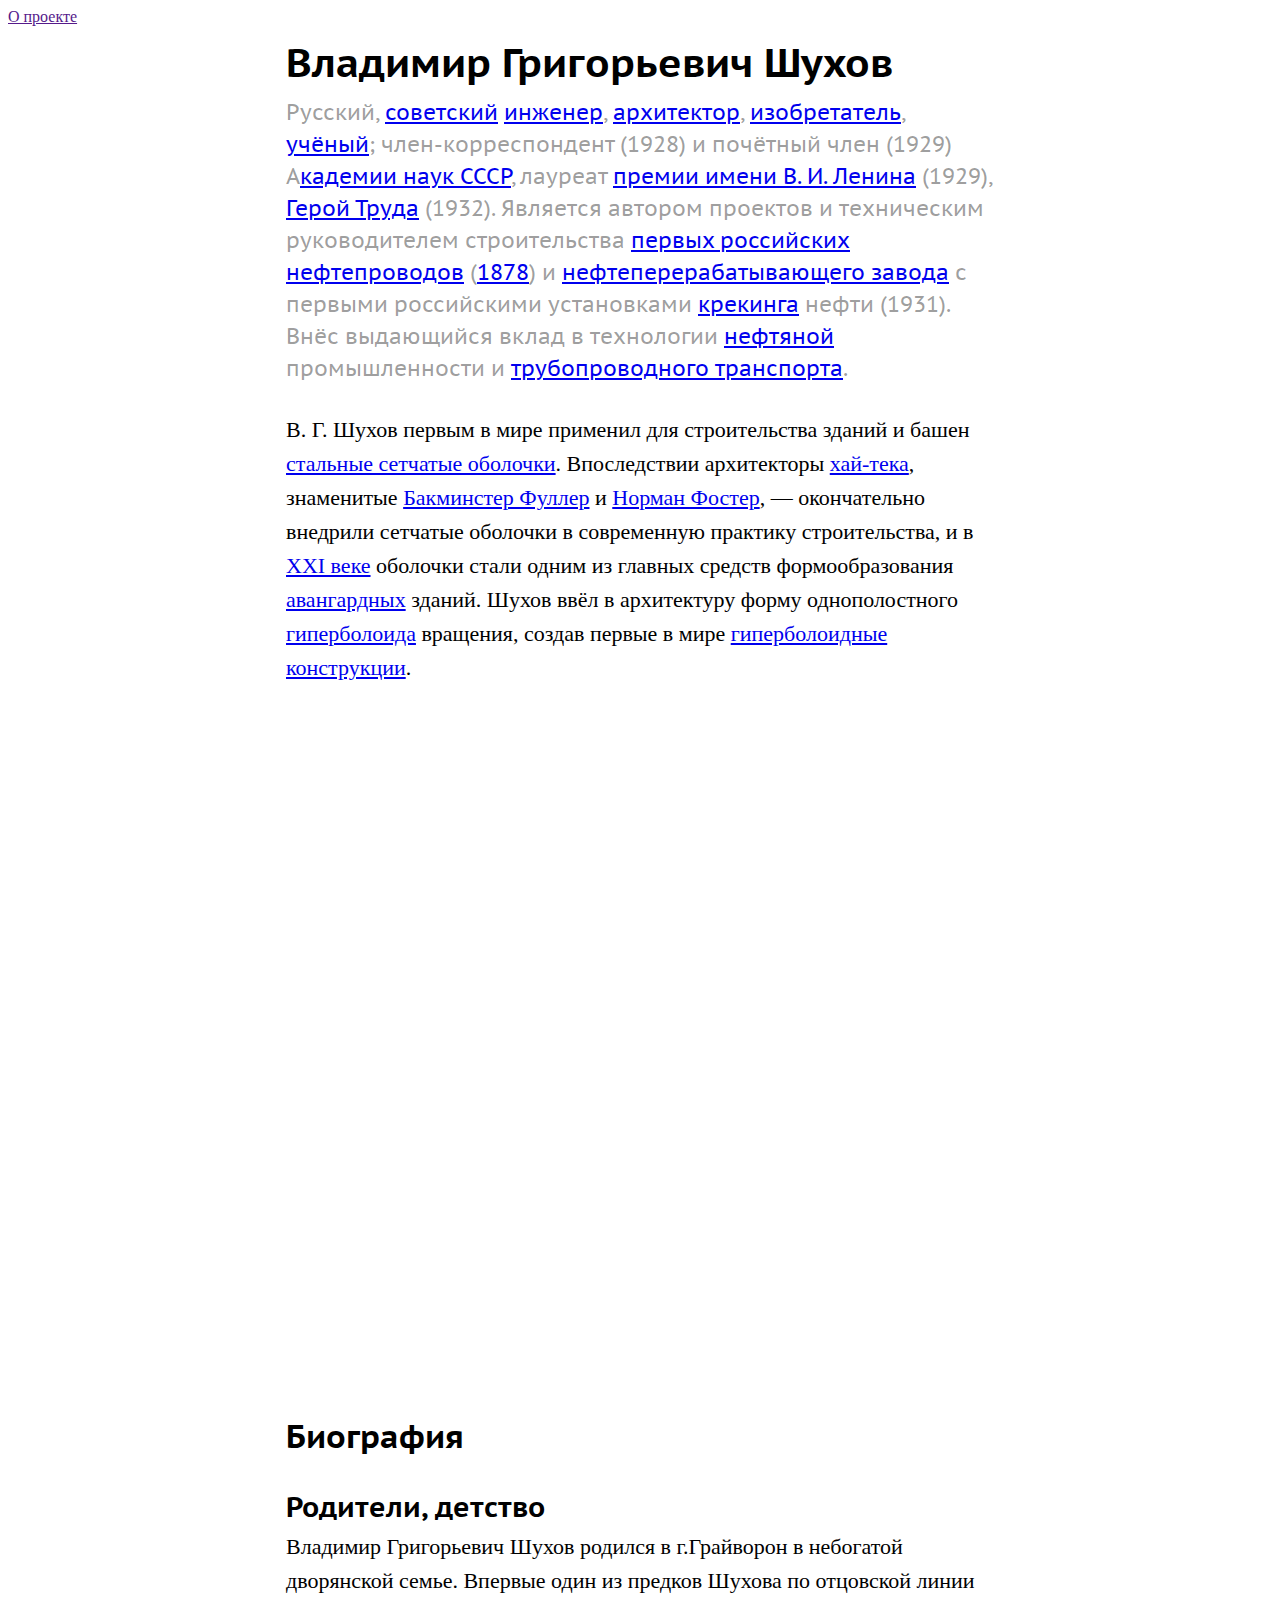
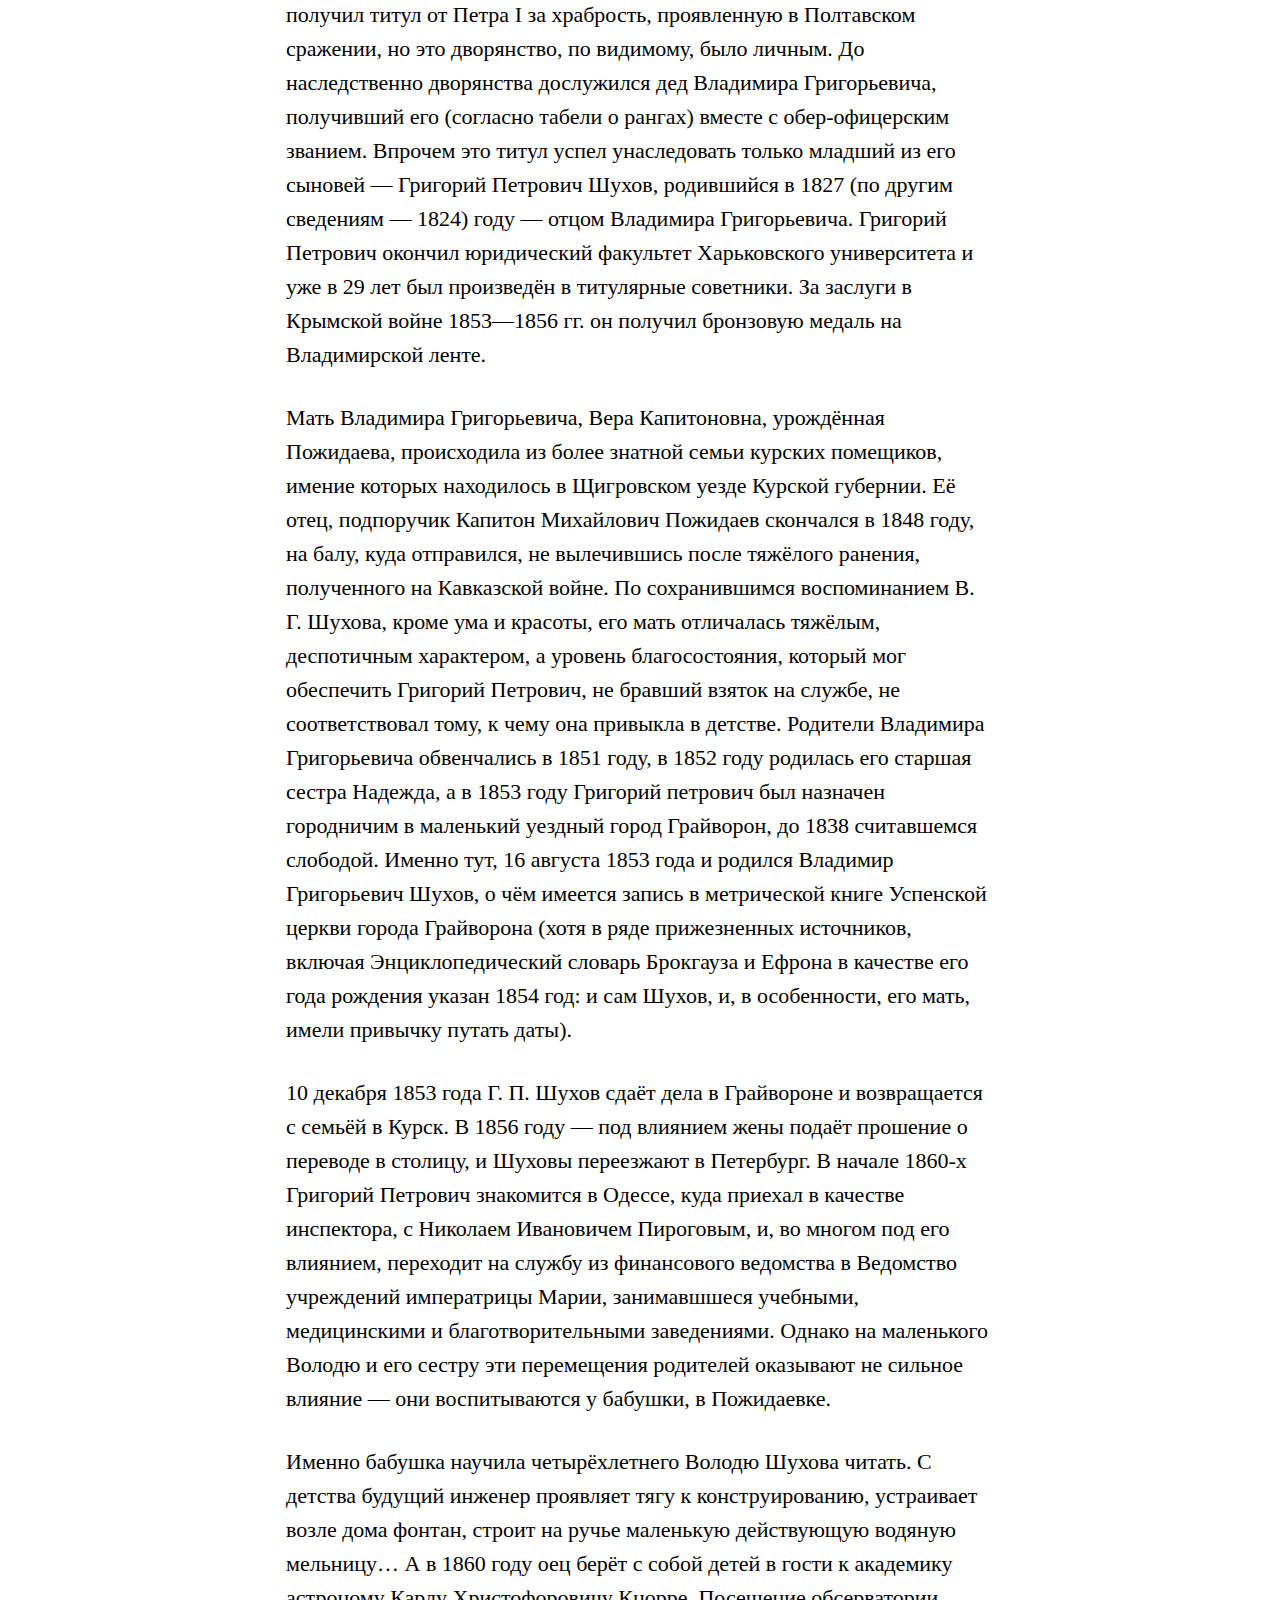
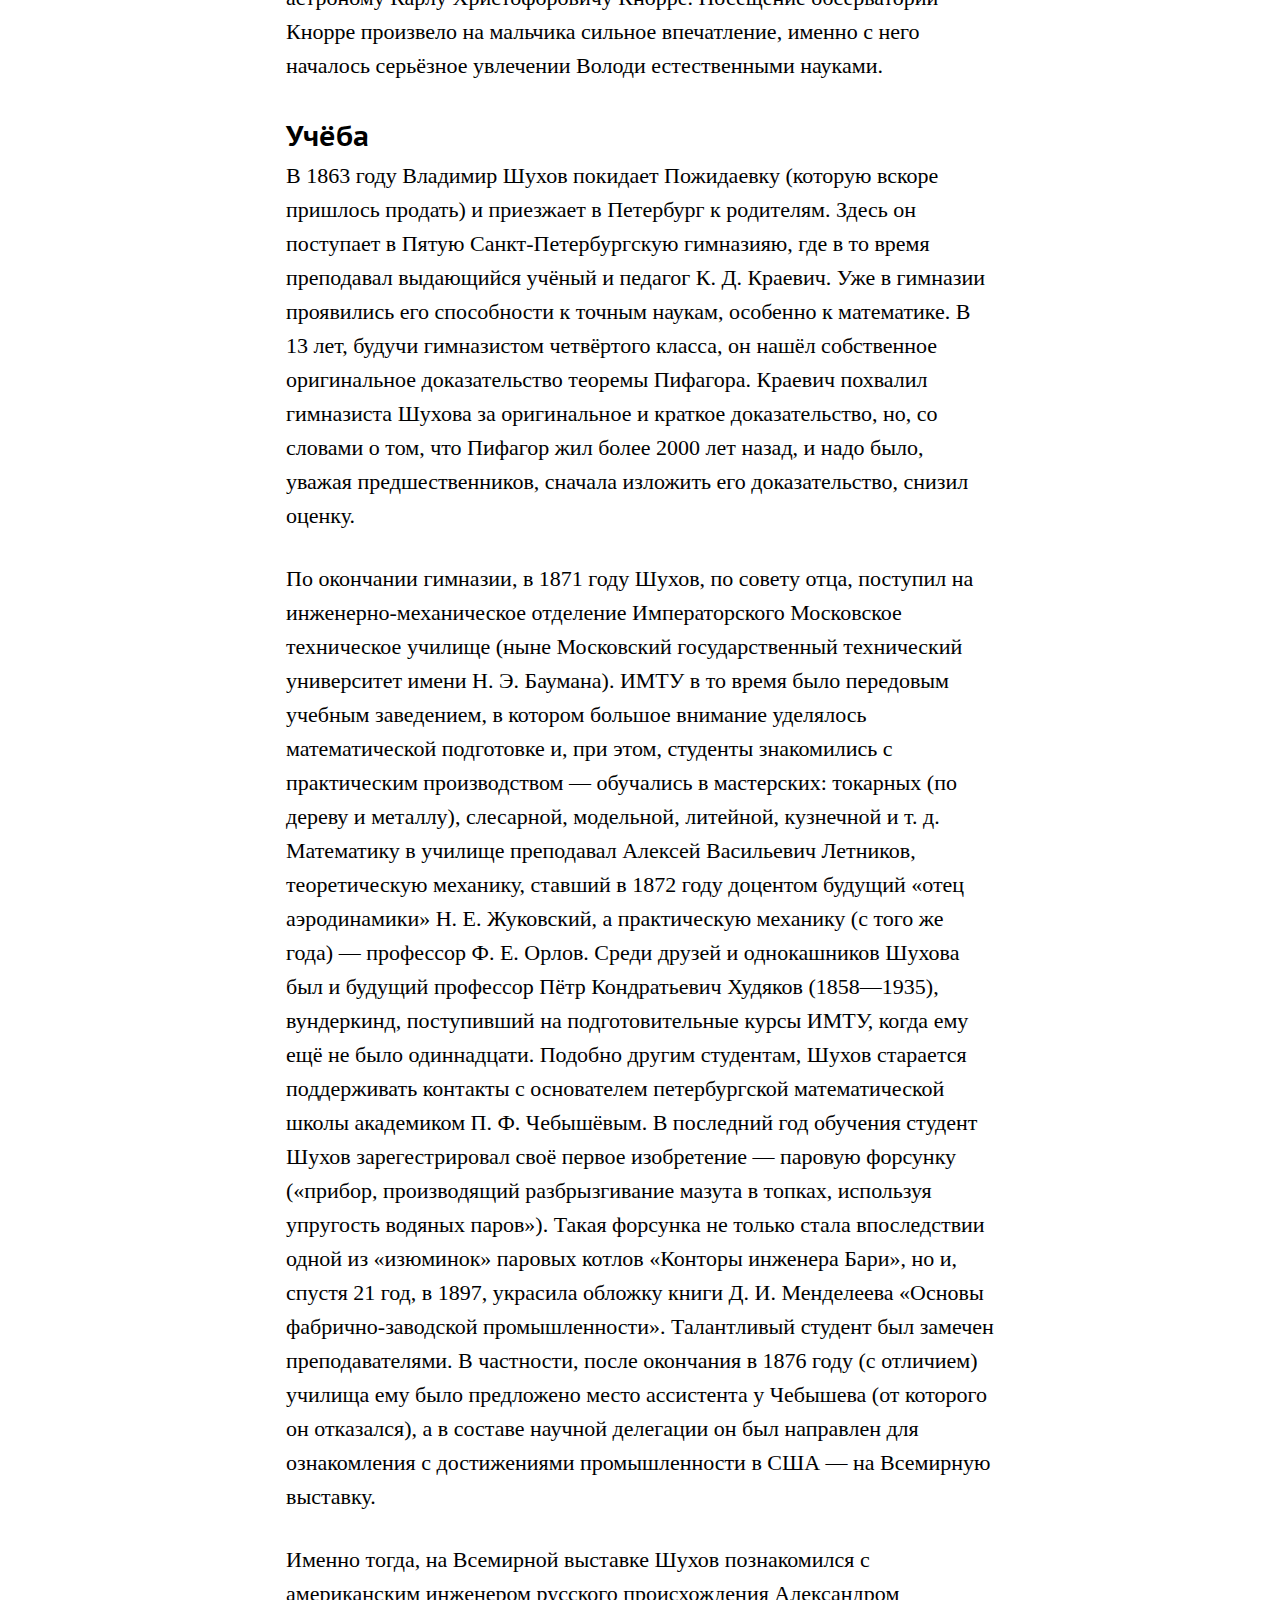
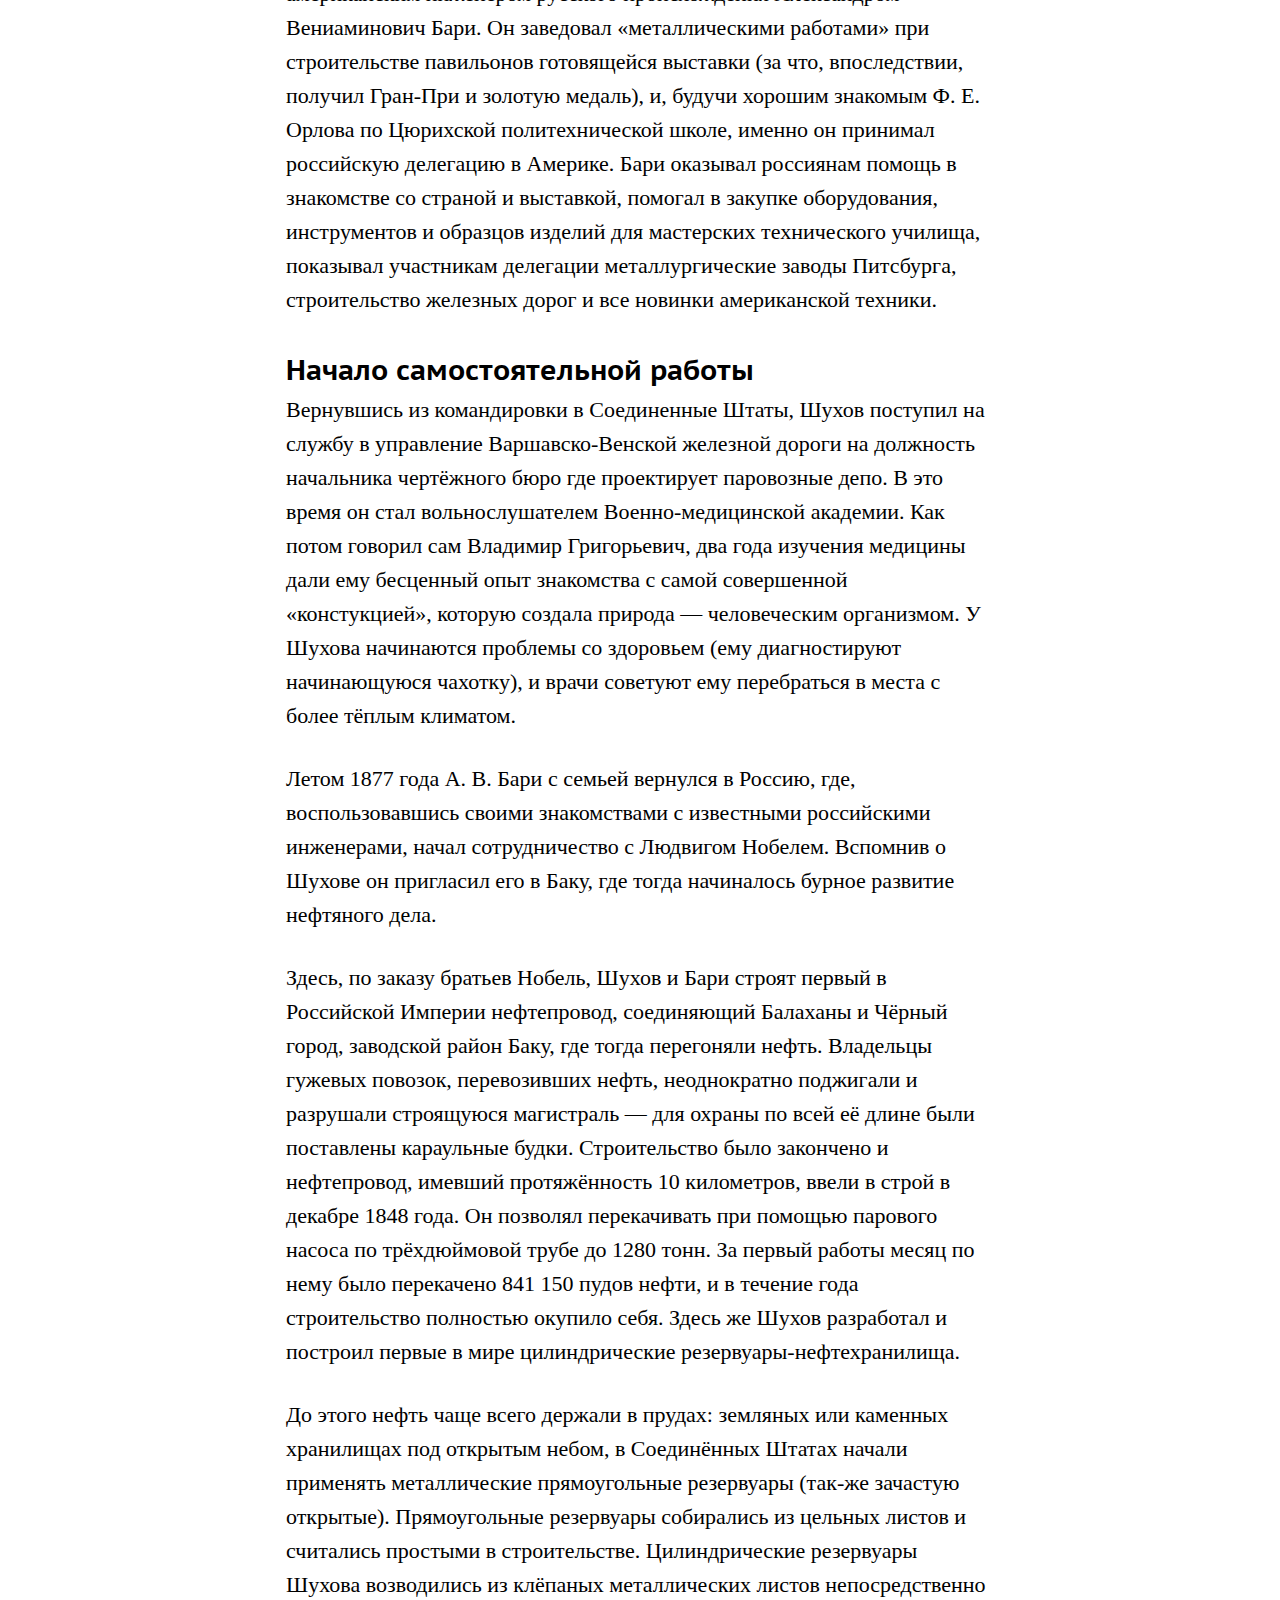
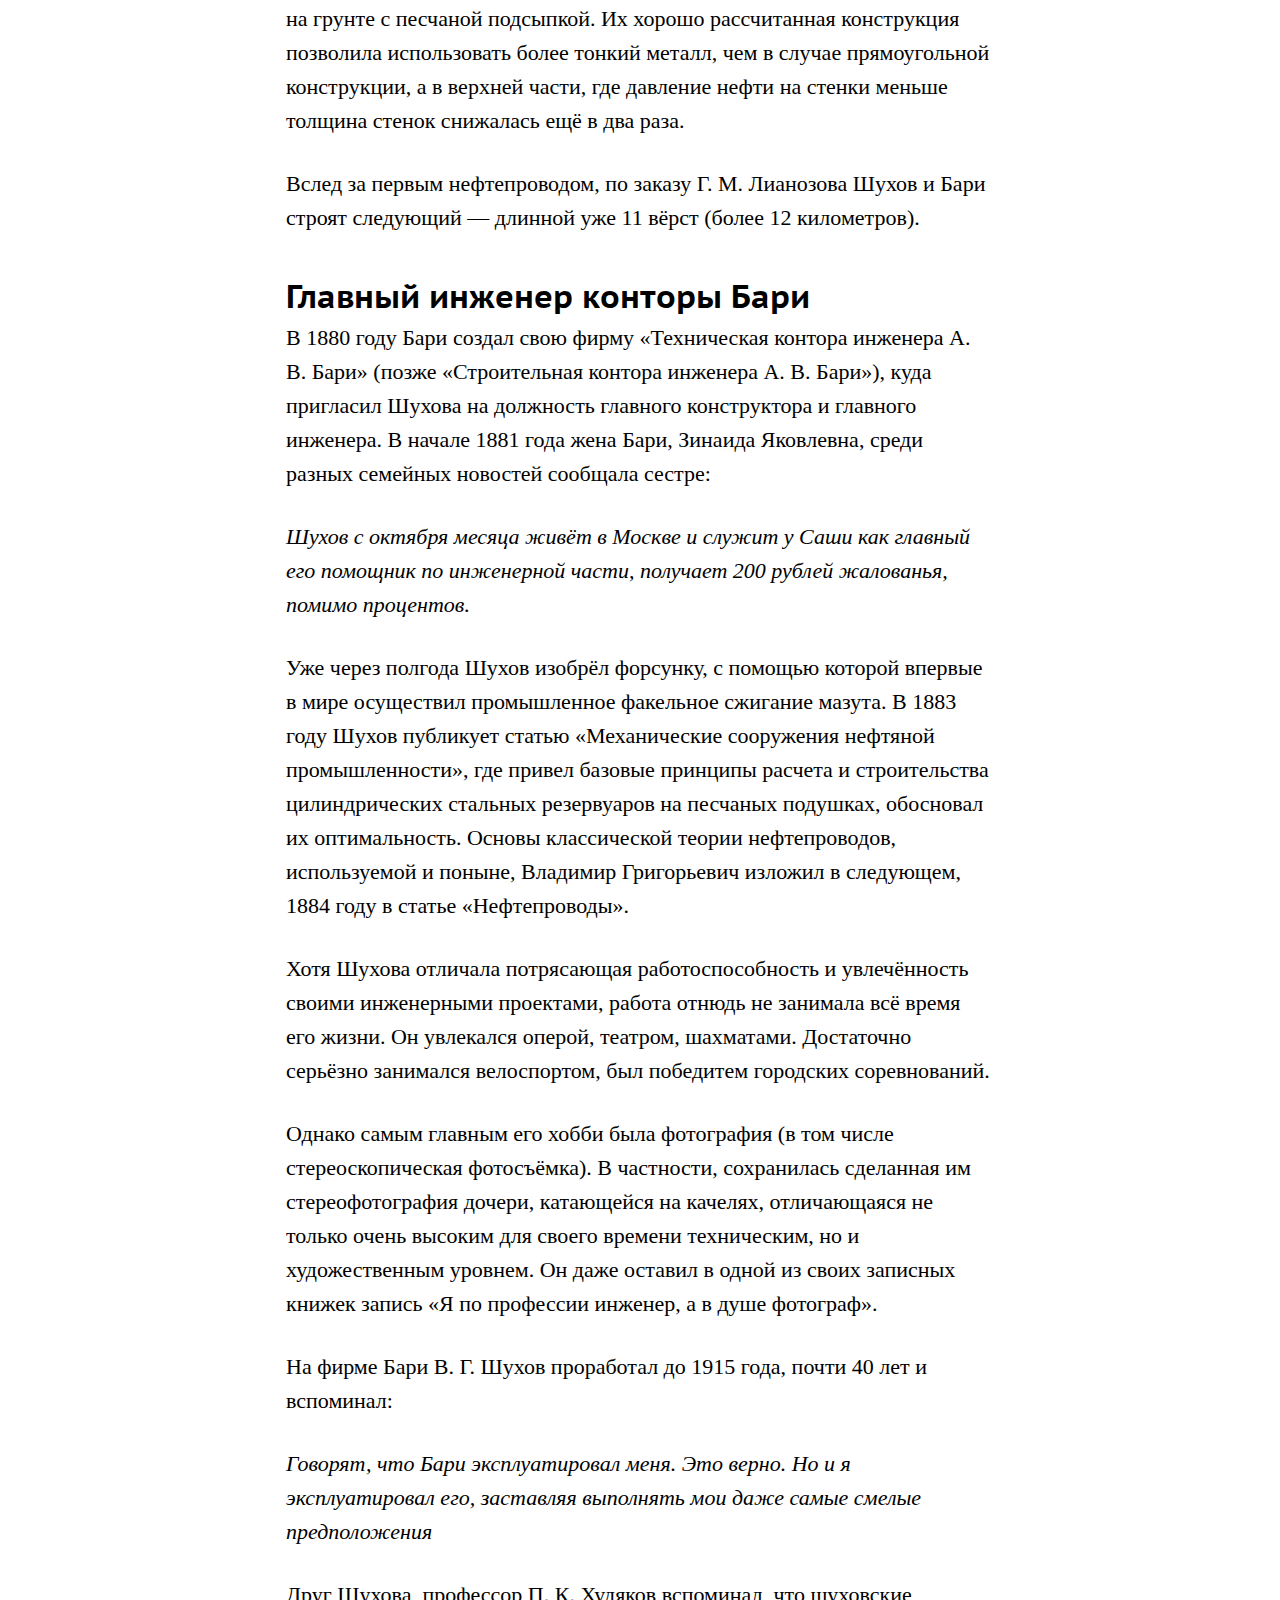
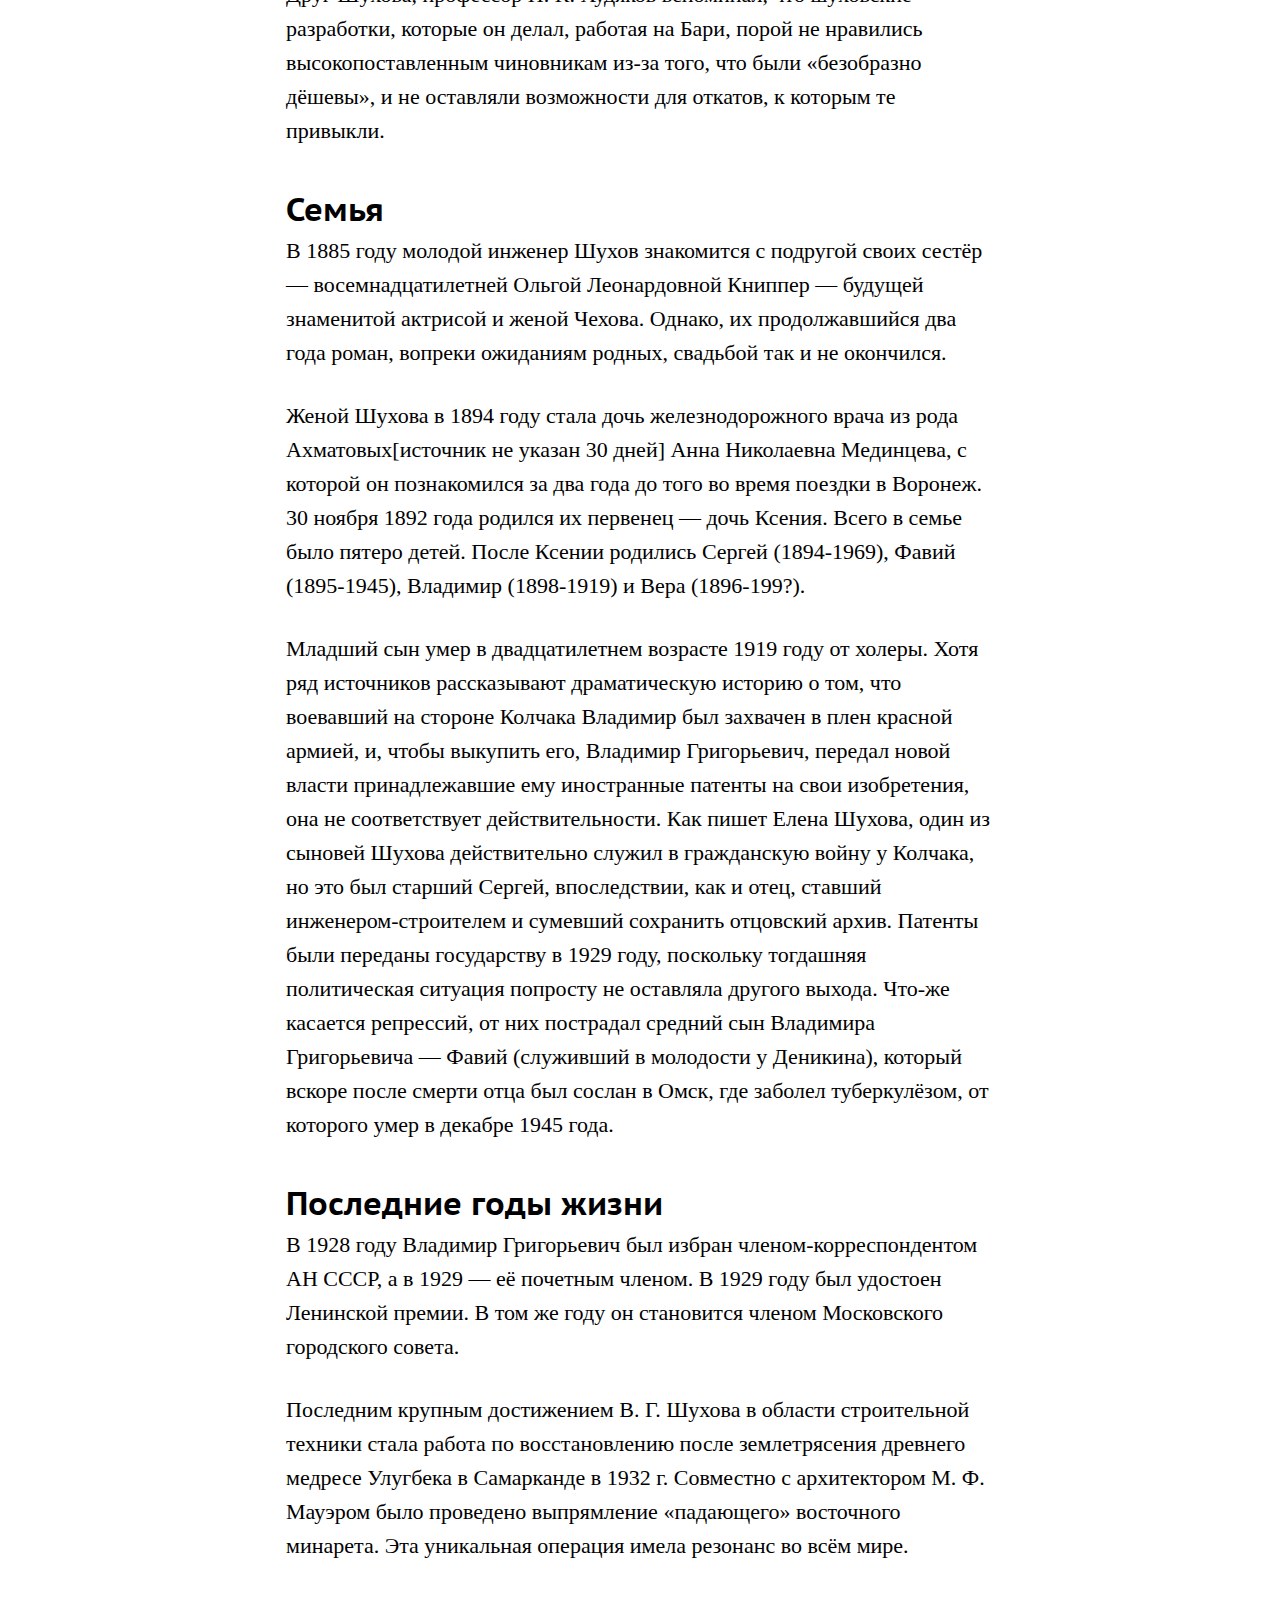
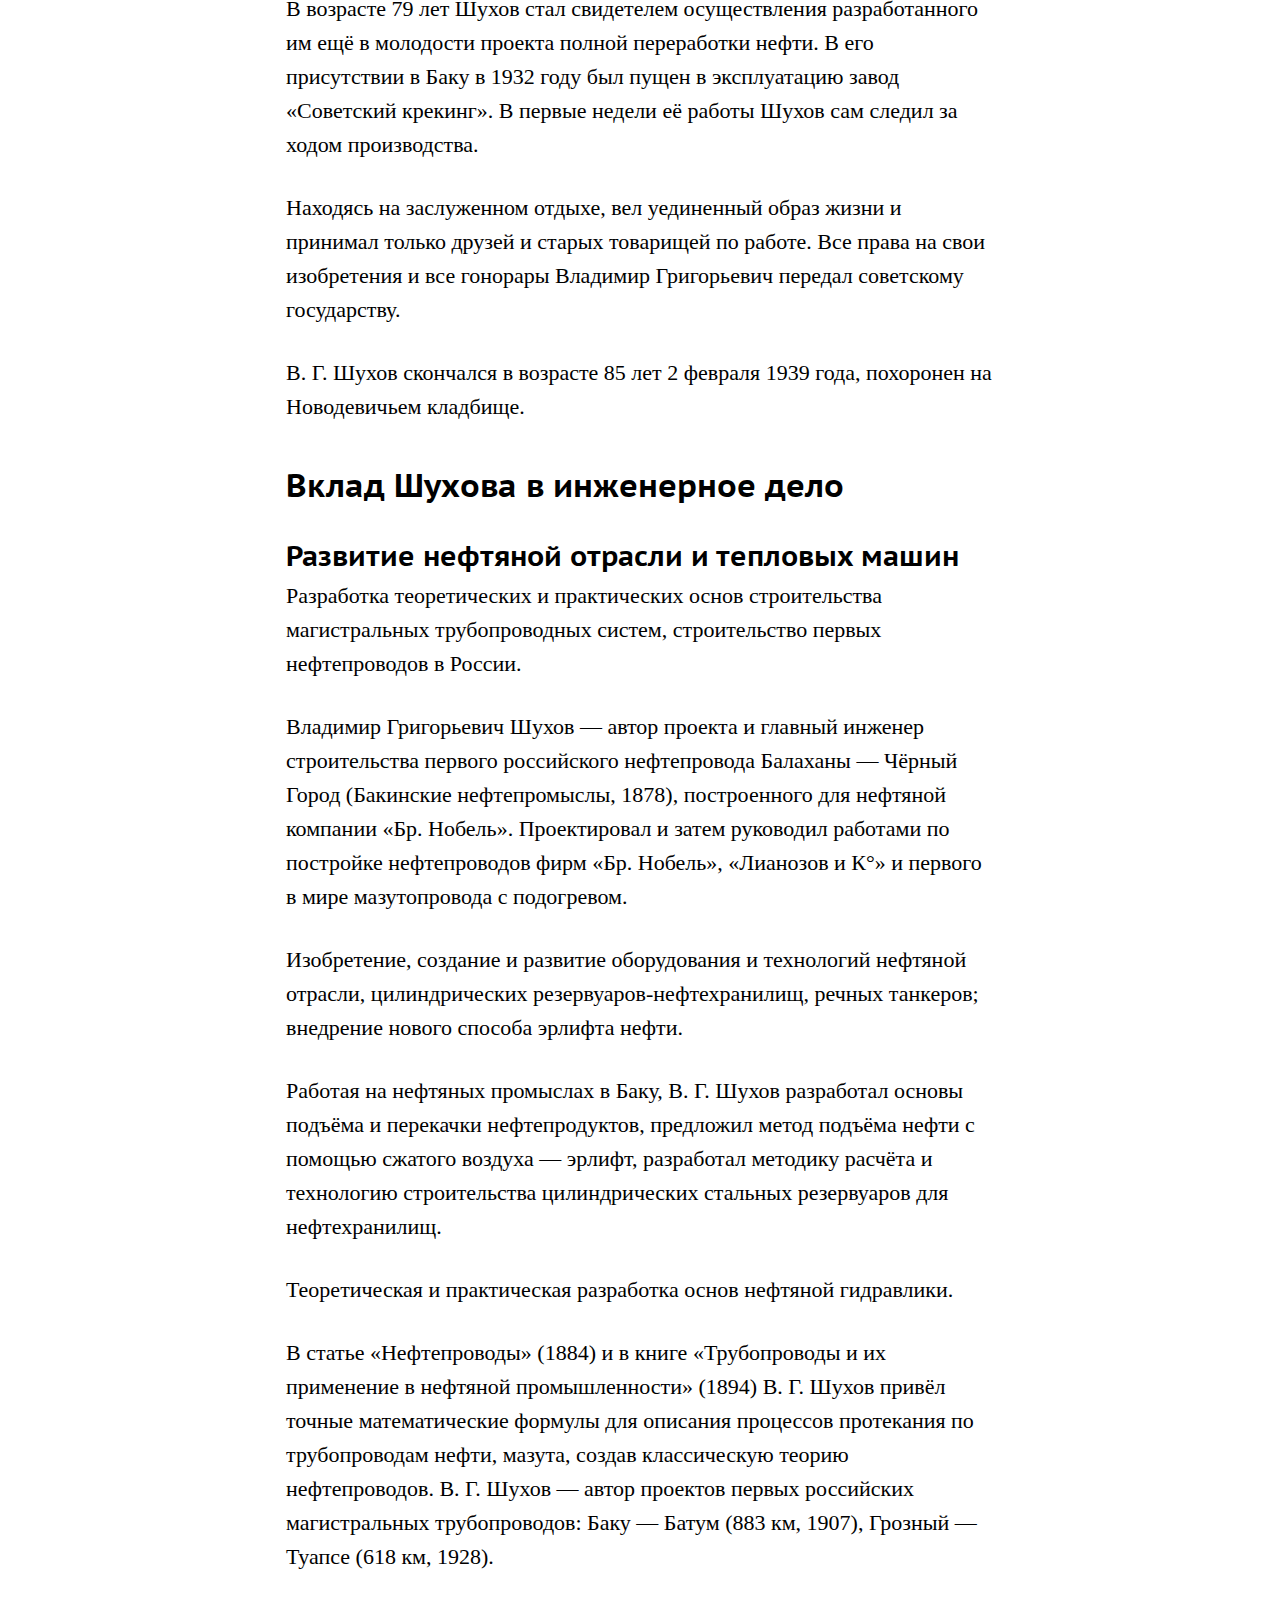
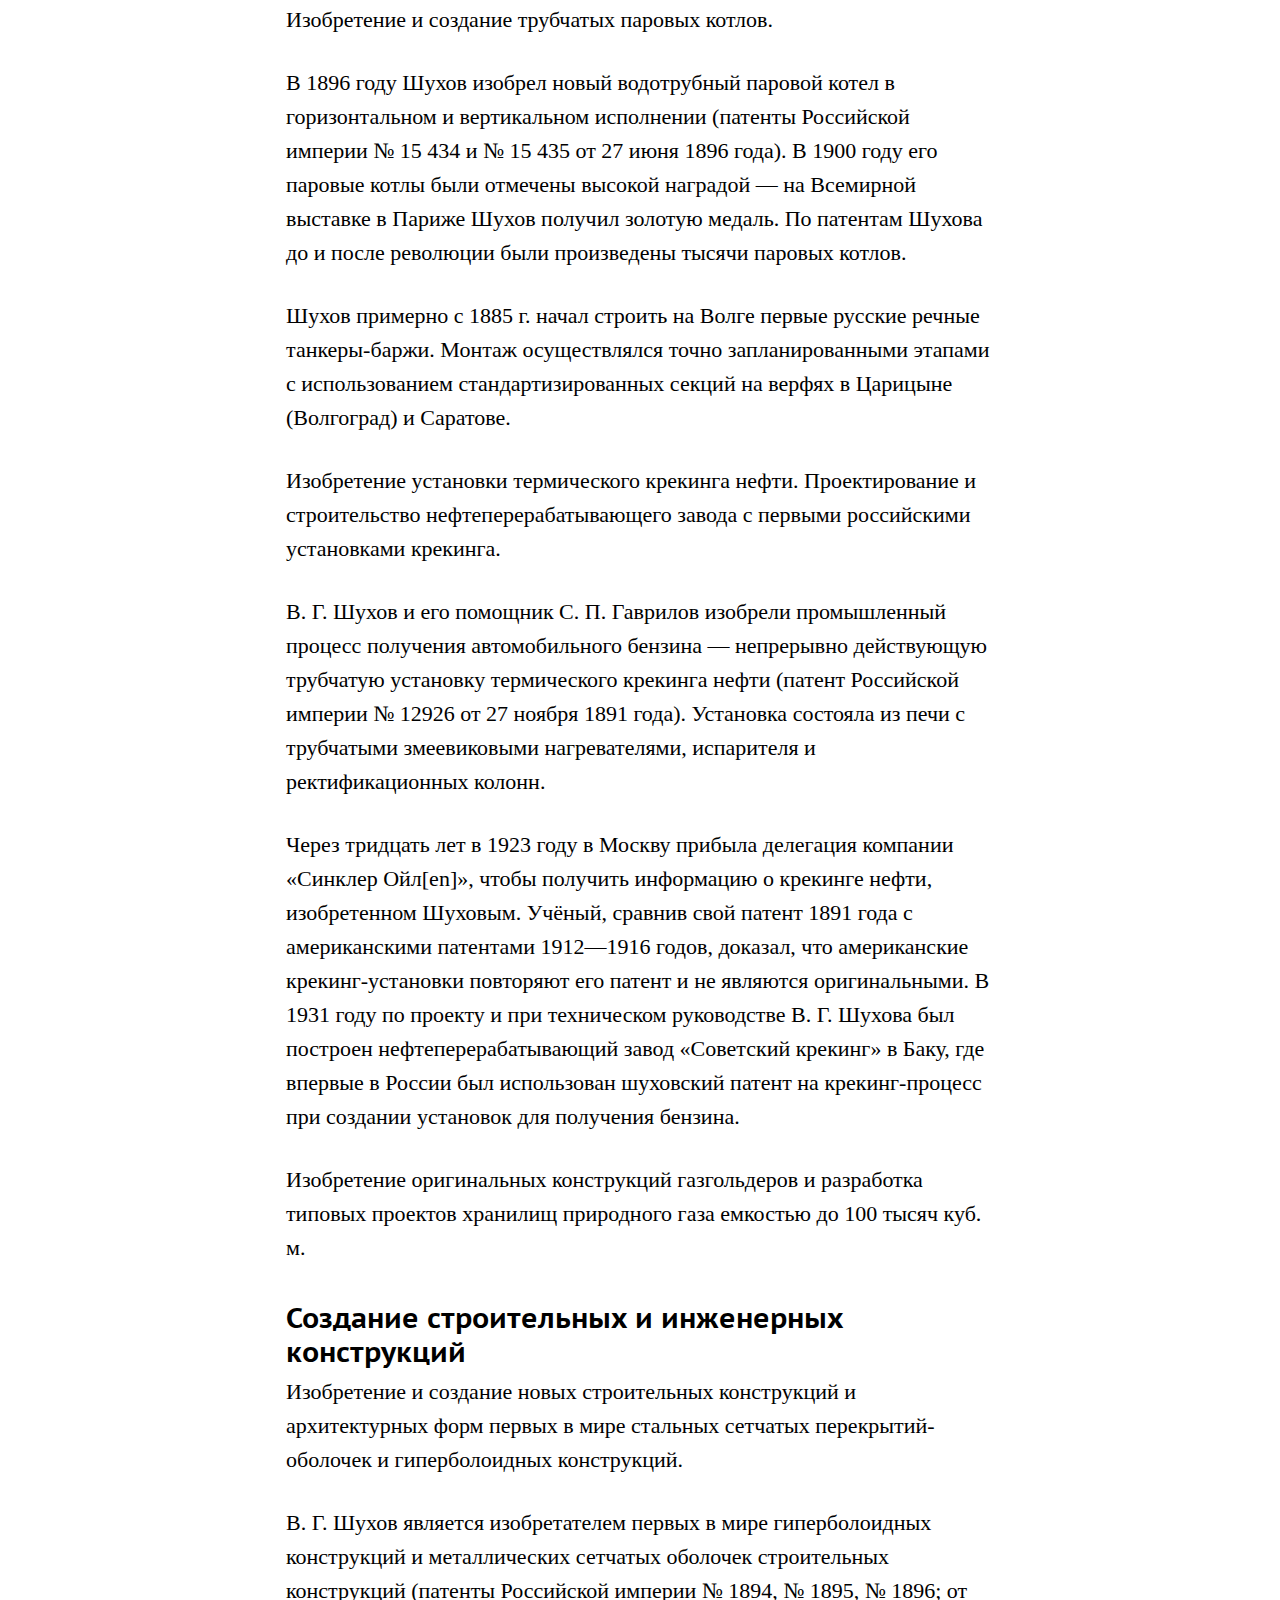
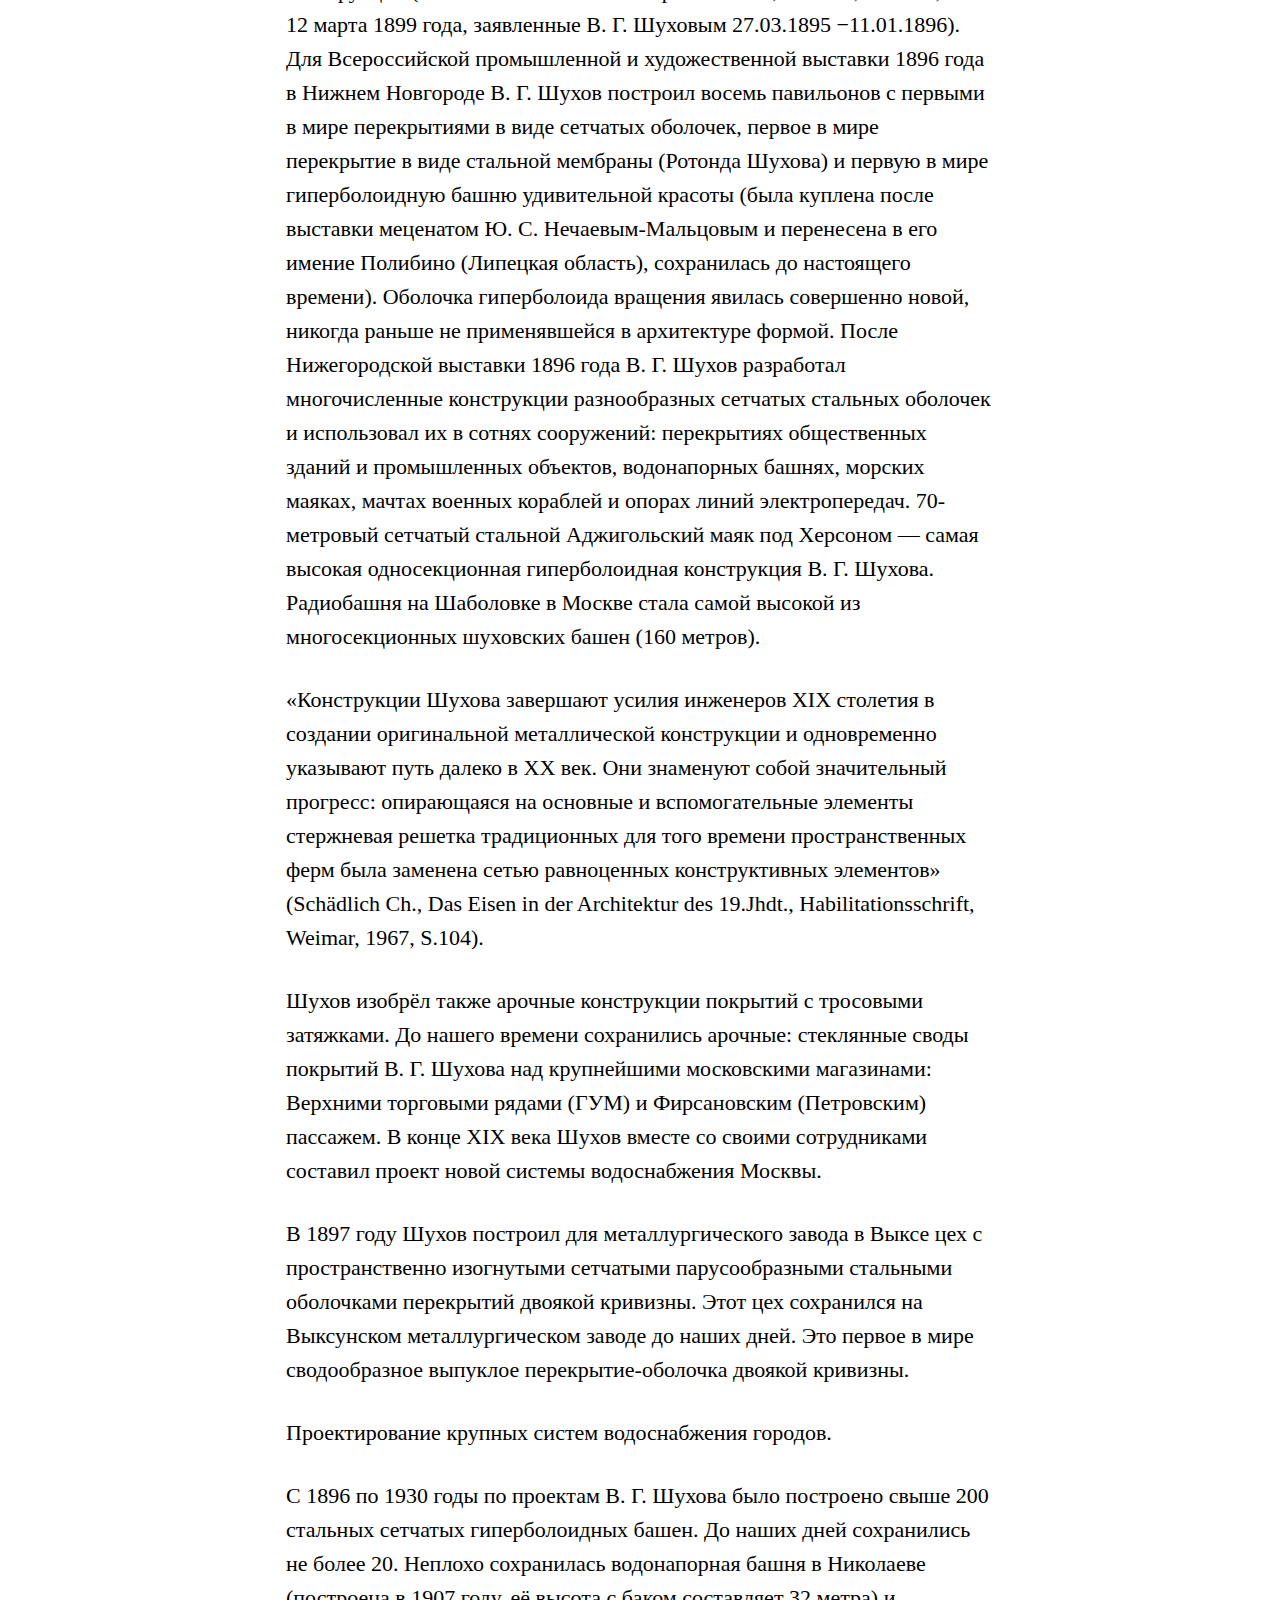
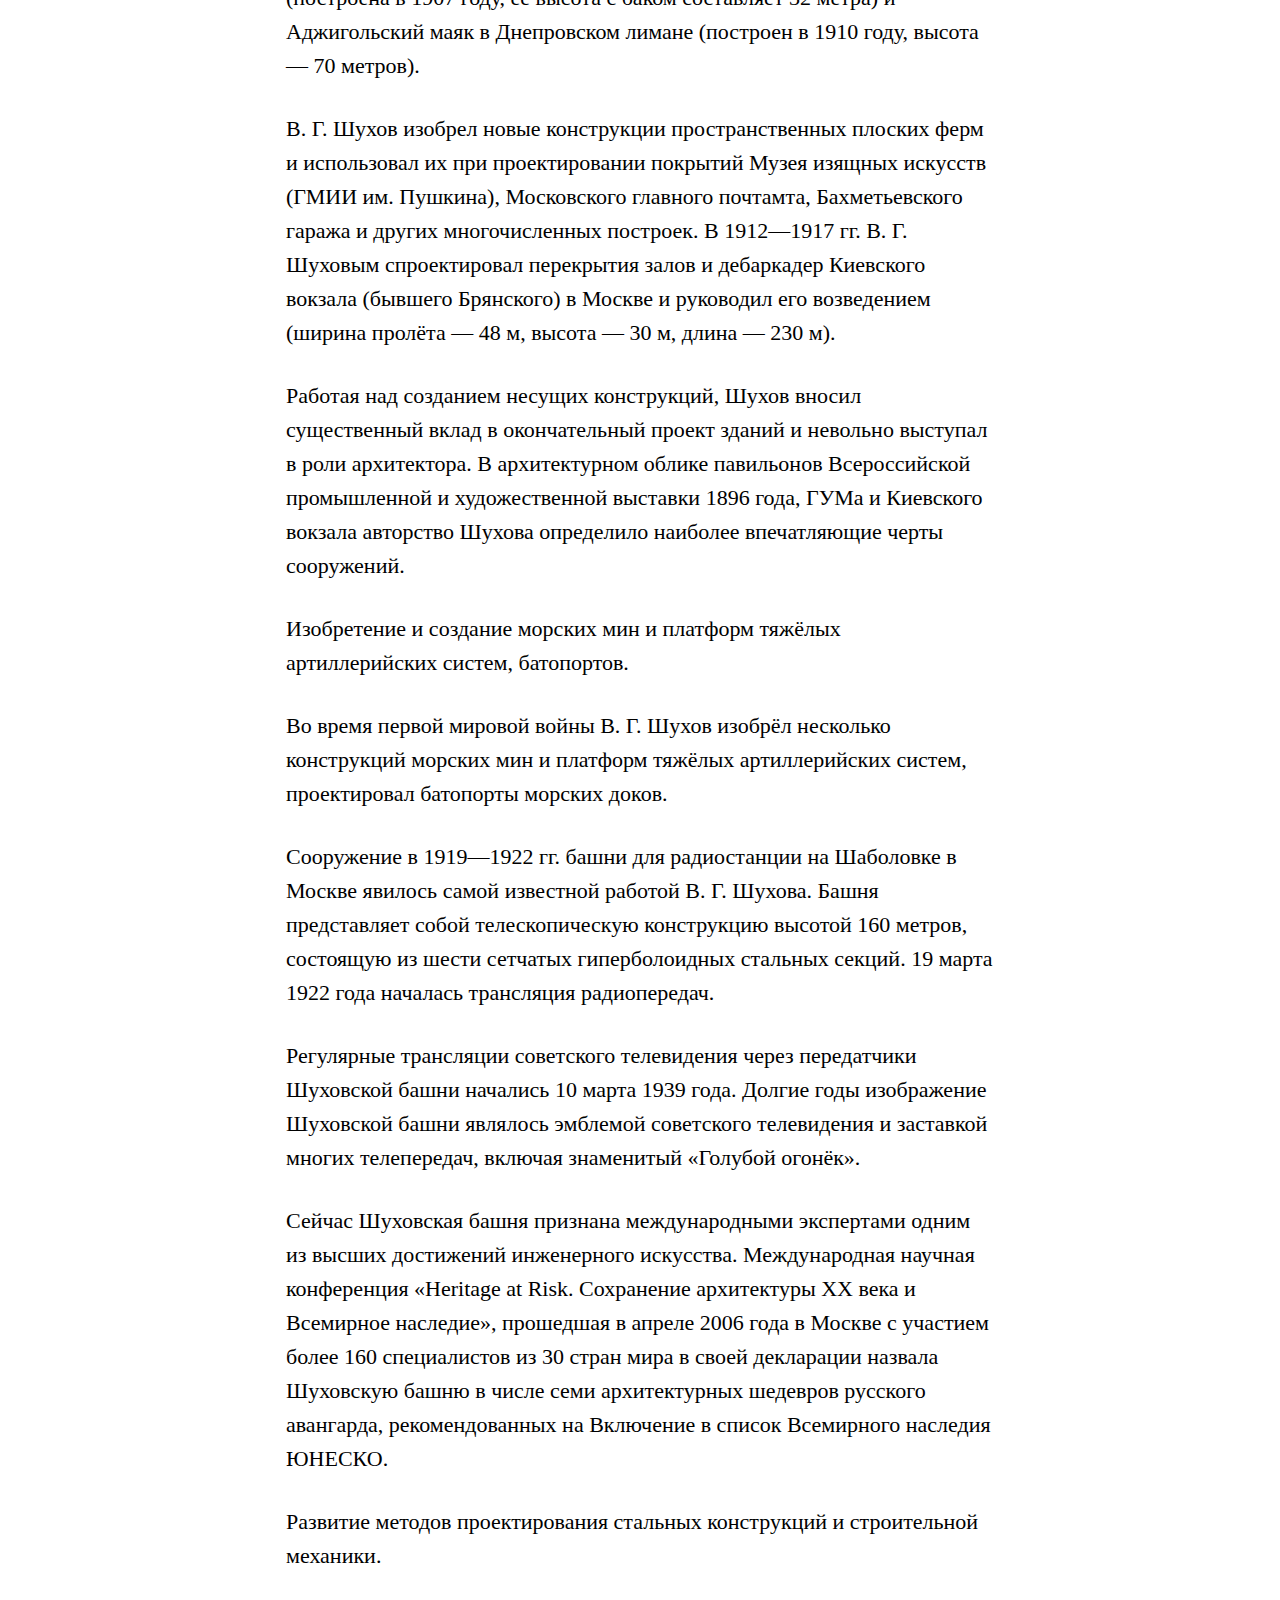
==== commit fc7482f1: "создали файл index" ====
--- a/itsmeyuleek/shukhov.html
+++ b/itsmeyuleek/shukhov.html
@@ -91,10 +91,12 @@
       <p>Русский, <a target="_blank" href="https://ru.wikipedia.org/wiki/%D0%A1%D0%BE%D0%B2%D0%B5%D1%82%D1%81%D0%BA%D0%B8%D0%B9">советский</a> <a target="_blank" href="https://ru.wikipedia.org/wiki/%D0%98%D0%BD%D0%B6%D0%B5%D0%BD%D0%B5%D1%80">инженер</a>, <a target="_blank" href="https://ru.wikipedia.org/wiki/%D0%90%D1%80%D1%85%D0%B8%D1%82%D0%B5%D0%BA%D1%82%D0%BE%D1%80">архитектор</a>, <a target="_blank" href="https://ru.wikipedia.org/wiki/%D0%98%D0%B7%D0%BE%D0%B1%D1%80%D0%B5%D1%82%D0%B0%D1%82%D0%B5%D0%BB%D1%8C">изобретатель</a>, <a target="_blank" href="https://ru.wikipedia.org/wiki/%D0%A3%D1%87%D1%91%D0%BD%D1%8B%D0%B9">учёный</a>; член-корреспондент (1928) и почётный член (1929) А<a target="_blank" href="https://ru.wikipedia.org/wiki/%D0%90%D0%BA%D0%B0%D0%B4%D0%B5%D0%BC%D0%B8%D1%8F_%D0%BD%D0%B0%D1%83%D0%BA_%D0%A1%D0%A1%D0%A1%D0%A0">кадемии наук СССР</a>, лауреат <a target="_blank" href="https://ru.wikipedia.org/wiki/%D0%9B%D0%B0%D1%83%D1%80%D0%B5%D0%B0%D1%82%D1%8B_%D0%BF%D1%80%D0%B5%D0%BC%D0%B8%D0%B8_%D0%B8%D0%BC%D0%B5%D0%BD%D0%B8_%D0%92._%D0%98._%D0%9B%D0%B5%D0%BD%D0%B8%D0%BD%D0%B0">премии имени В. И. Ленина</a> (1929), <a target="_blank" href="https://ru.wikipedia.org/wiki/%D0%93%D0%B5%D1%80%D0%BE%D0%B9_%D0%A2%D1%80%D1%83%D0%B4%D0%B0">Герой Труда</a> (1932). Является автором проектов и техническим руководителем строительства <a target="_blank" href="https://ru.wikipedia.org/wiki/%D0%9D%D0%B5%D1%84%D1%82%D0%B5%D0%BF%D1%80%D0%BE%D0%B2%D0%BE%D0%B4_%D0%91%D0%B0%D0%BB%D0%B0%D1%85%D0%B0%D0%BD%D1%8B_%E2%80%94_%D0%A7%D1%91%D1%80%D0%BD%D1%8B%D0%B9_%D0%B3%D0%BE%D1%80%D0%BE%D0%B4">первых российских нефтепроводов</a> (<a target="_blank" href="https://ru.wikipedia.org/wiki/1878_%D0%B3%D0%BE%D0%B4">1878</a>) и <a target="_blank" href="https://ru.wikipedia.org/wiki/%D0%9D%D0%B5%D1%84%D1%82%D0%B5%D0%BF%D0%B5%D1%80%D0%B5%D1%80%D0%B0%D0%B1%D0%B0%D1%82%D1%8B%D0%B2%D0%B0%D1%8E%D1%89%D0%B8%D0%B9_%D0%B7%D0%B0%D0%B2%D0%BE%D0%B4">нефтеперерабатывающего завода</a> с первыми российскими установками <a target="_blank" href="https://ru.wikipedia.org/wiki/%D0%9A%D1%80%D0%B5%D0%BA%D0%B8%D0%BD%D0%B3">крекинга</a> нефти (1931). Внёс выдающийся вклад в технологии <a target="_blank" href="https://ru.wikipedia.org/wiki/%D0%9D%D0%B5%D1%84%D1%82%D1%8C">нефтяной</a> промышленности и <a target="_blank" href="https://ru.wikipedia.org/wiki/%D0%9D%D0%B5%D1%84%D1%82%D0%B5%D0%BF%D1%80%D0%BE%D0%B2%D0%BE%D0%B4">трубопроводного транспорта</a>.</p>
       <p>В. Г. Шухов первым в мире применил для строительства зданий и башен <a target="_blank" href="https://ru.wikipedia.org/wiki/%D0%A1%D0%B5%D1%82%D1%87%D0%B0%D1%82%D0%B0%D1%8F_%D0%BE%D0%B1%D0%BE%D0%BB%D0%BE%D1%87%D0%BA%D0%B0_(%D0%B0%D1%80%D1%85%D0%B8%D1%82%D0%B5%D0%BA%D1%82%D1%83%D1%80%D0%B0)">стальные сетчатые оболочки</a>. Впоследствии архитекторы <a target="_blank" href="https://ru.wikipedia.org/wiki/%D0%A5%D0%B0%D0%B9-%D1%82%D0%B5%D0%BA_(%D1%81%D1%82%D0%B8%D0%BB%D1%8C)">хай-тека</a>, знаменитые <a target="_blank" href="https://ru.wikipedia.org/wiki/%D0%A4%D1%83%D0%BB%D0%BB%D0%B5%D1%80,_%D0%A0%D0%B8%D1%87%D0%B0%D1%80%D0%B4_%D0%91%D0%B0%D0%BA%D0%BC%D0%B8%D0%BD%D1%81%D1%82%D0%B5%D1%80">Бакминстер Фуллер</a> и <a target="_blank" href="https://ru.wikipedia.org/wiki/%D0%A4%D0%BE%D1%81%D1%82%D0%B5%D1%80,_%D0%9D%D0%BE%D1%80%D0%BC%D0%B0%D0%BD">Норман Фостер</a>, — окончательно внедрили сетчатые оболочки в современную практику строительства, и в <a target="_blank" href="https://ru.wikipedia.org/wiki/XXI_%D0%B2%D0%B5%D0%BA">XXI веке</a> оболочки стали одним из главных средств формообразования <a target="_blank" href="https://ru.wikipedia.org/wiki/%D0%90%D0%B2%D0%B0%D0%BD%D0%B3%D0%B0%D1%80%D0%B4_(%D0%B8%D1%81%D0%BA%D1%83%D1%81%D1%81%D1%82%D0%B2%D0%BE)">авангардных</a> зданий. Шухов ввёл в архитектуру форму однополостного <a target="_blank" href="https://ru.wikipedia.org/wiki/%D0%93%D0%B8%D0%BF%D0%B5%D1%80%D0%B1%D0%BE%D0%BB%D0%BE%D0%B8%D0%B4">гиперболоида</a> вращения, создав первые в мире <a target="_blank" href="https://ru.wikipedia.org/wiki/%D0%93%D0%B8%D0%BF%D0%B5%D1%80%D0%B1%D0%BE%D0%BB%D0%BE%D0%B8%D0%B4%D0%BD%D1%8B%D0%B5_%D0%BA%D0%BE%D0%BD%D1%81%D1%82%D1%80%D1%83%D0%BA%D1%86%D0%B8%D0%B8">гиперболоидные конструкции</a>.</p>
 
+      <iframe width="auto" height="auto" src="https://www.youtube.com/embed/NMllaxuWp94" frameborder="0" allowfullscreen></iframe>
+
       <h2 id="s2">Биография</h2>
-      
+
       <h3 id="s2s1">Родители, детство</h3>
-      <p>Владимир Григорьевич Шухов родился в г. Грайворон в небогатой дворянской семье. Впервые один из предков Шухова по отцовской линии получил титул от Петра I за храбрость, проявленную в Полтавском сражении, но это дворянство, по видимому, было личным. До наследственно дворянства дослужился дед Владимира Григорьевича, получивший его (согласно табели о рангах) вместе с обер-офицерским званием. Впрочем это титул успел унаследовать только младший из его сыновей — Григорий Петрович Шухов, родившийся в 1827 (по другим сведениям — 1824) году — отцом Владимира Григорьевича. Григорий Петрович окончил юридический факультет Харьковского университета и уже в 29 лет был произведён в титулярные советники. За заслуги в Крымской войне 1853—1856 гг. он получил бронзовую медаль на Владимирской ленте.</p>
+      <p>Владимир Григорьевич Шухов родился в г.Грайворон в небогатой дворянской семье. Впервые один из предков Шухова по отцовской линии получил титул от Петра I за храбрость, проявленную в Полтавском сражении, но это дворянство, по видимому, было личным. До наследственно дворянства дослужился дед Владимира Григорьевича, получивший его (согласно табели о рангах) вместе с обер-офицерским званием. Впрочем это титул успел унаследовать только младший из его сыновей — Григорий Петрович Шухов, родившийся в 1827 (по другим сведениям — 1824) году — отцом Владимира Григорьевича. Григорий Петрович окончил юридический факультет Харьковского университета и уже в 29 лет был произведён в титулярные советники. За заслуги в Крымской войне 1853—1856 гг. он получил бронзовую медаль на Владимирской ленте.</p>
       <p>Мать Владимира Григорьевича, Вера Капитоновна, урождённая Пожидаева, происходила из более знатной семьи курских помещиков, имение которых находилось в Щигровском уезде Курской губернии. Её отец, подпоручик Капитон Михайлович Пожидаев скончался в 1848 году, на балу, куда отправился, не вылечившись после тяжёлого ранения, полученного на Кавказской войне. По сохранившимся воспоминанием В. Г. Шухова, кроме ума и красоты, его мать отличалась тяжёлым, деспотичным характером, а уровень благосостояния, который мог обеспечить Григорий Петрович, не бравший взяток на службе, не соответствовал тому, к чему она привыкла в детстве. Родители Владимира Григорьевича обвенчались в 1851 году, в 1852 году родилась его старшая сестра Надежда, а в 1853 году Григорий петрович был назначен городничим в маленький уездный город Грайворон, до 1838 считавшемся слободой. Именно тут, 16 августа 1853 года и родился Владимир Григорьевич Шухов, о чём имеется запись в метрической книге Успенской церкви города Грайворона (хотя в ряде прижезненных источников, включая Энциклопедический словарь Брокгауза и Ефрона в качестве его года рождения указан 1854 год: и сам Шухов, и, в особенности, его мать, имели привычку путать даты).</p>
       <p>10 декабря 1853 года Г. П. Шухов сдаёт дела в Грайвороне и возвращается с семьёй в Курск. В 1856 году — под влиянием жены подаёт прошение о переводе в столицу, и Шуховы переезжают в Петербург. В начале 1860-х Григорий Петрович знакомится в Одессе, куда приехал в качестве инспектора, с Николаем Ивановичем Пироговым, и, во многом под его влиянием, переходит на службу из финансового ведомства в Ведомство учреждений императрицы Марии, занимавшшеся учебными, медицинскими и благотворительными заведениями. Однако на маленького Володю и его сестру эти перемещения родителей оказывают не сильное влияние — они воспитываются у бабушки, в Пожидаевке.</p>
       <p>Именно бабушка научила четырёхлетнего Володю Шухова читать. С детства будущий инженер проявляет тягу к конструированию, устраивает возле дома фонтан, строит на ручье маленькую действующую водяную мельницу… А в 1860 году оец берёт с собой детей в гости к академику астроному Карлу Христофоровичу Кнорре. Посещение обсерватории Кнорре произвело на мальчика сильное впечатление, именно с него началось серьёзное увлечении Володи естественными науками.</p>
--- a/itsmeyuleek/stylesheets/style.css
+++ b/itsmeyuleek/stylesheets/style.css
@@ -0,0 +1,10 @@
+@import "reset.css";
+/*index*/
+@import "index.css";
+
+@import "layout.css";
+@import "sidebar.css";
+@import "menubar.css";
+@import "content.css";
+@import "gallery.css";
+@import "responsive.css";
